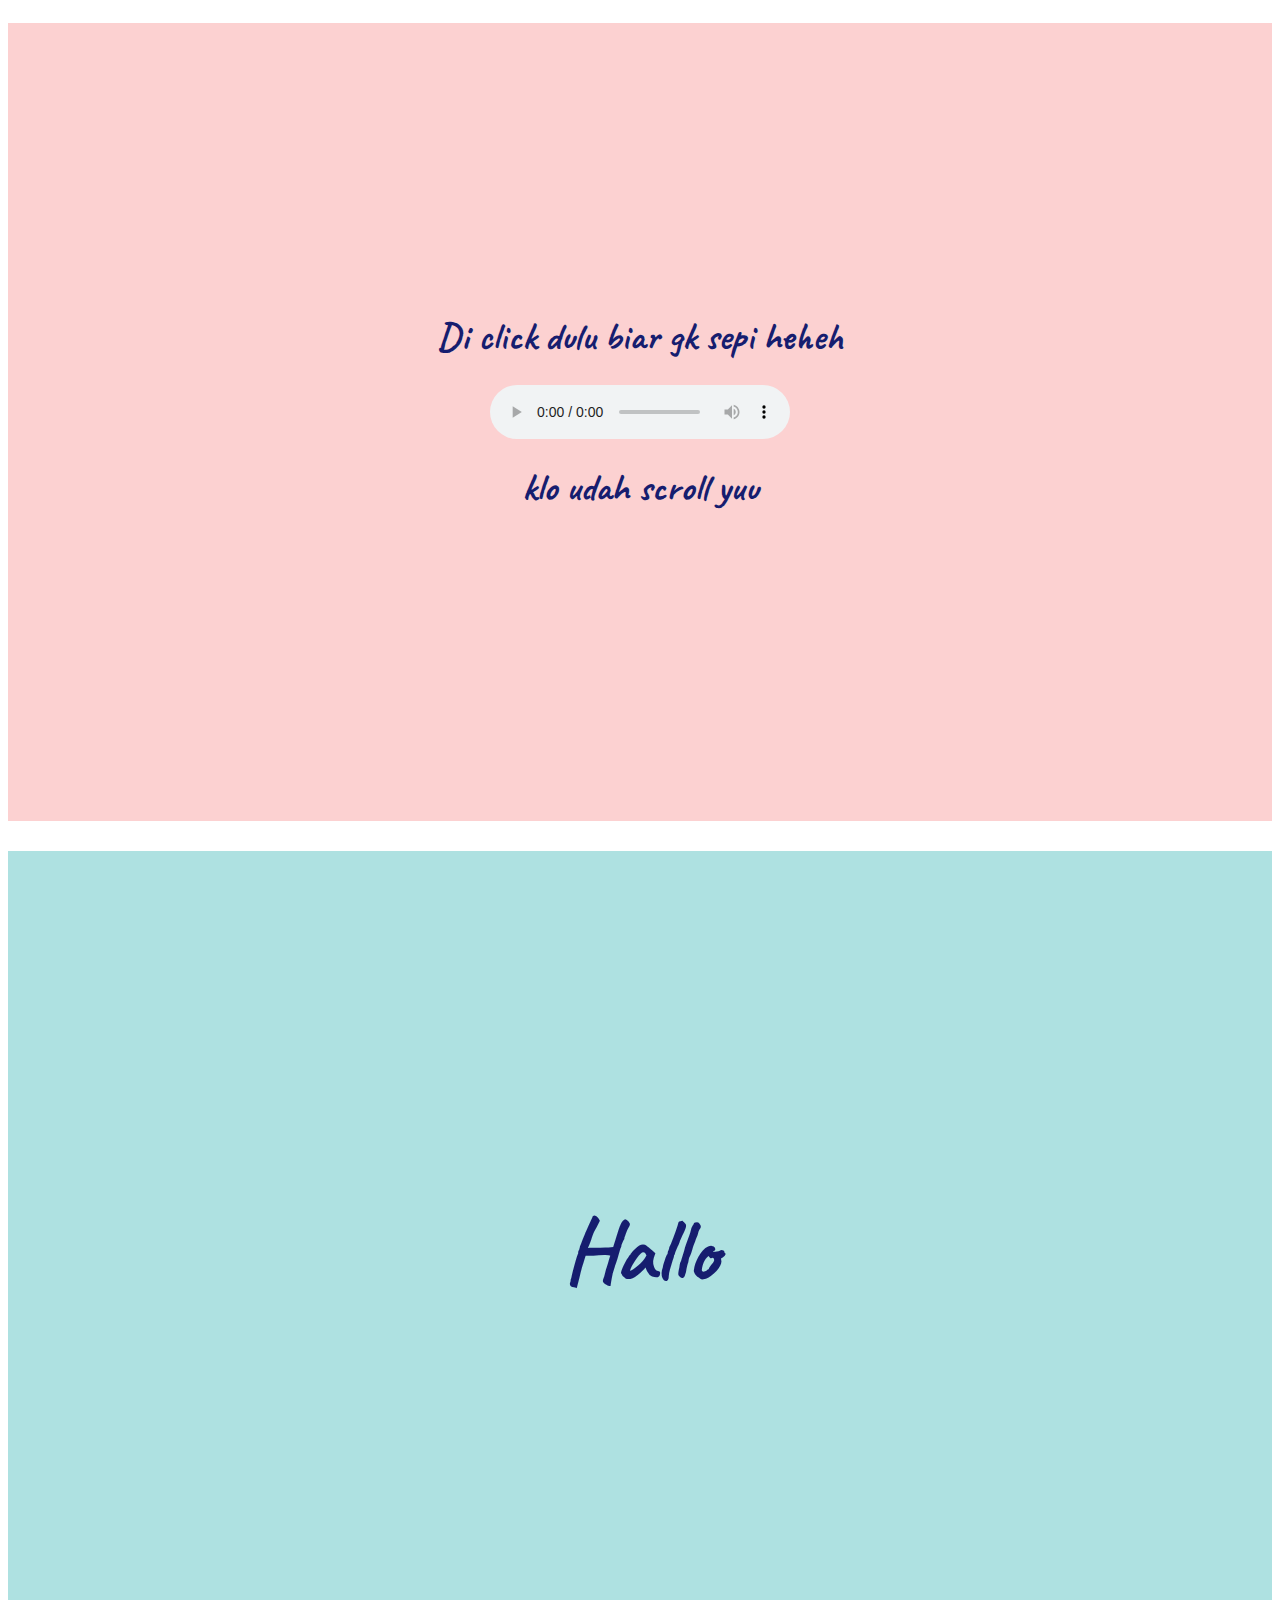
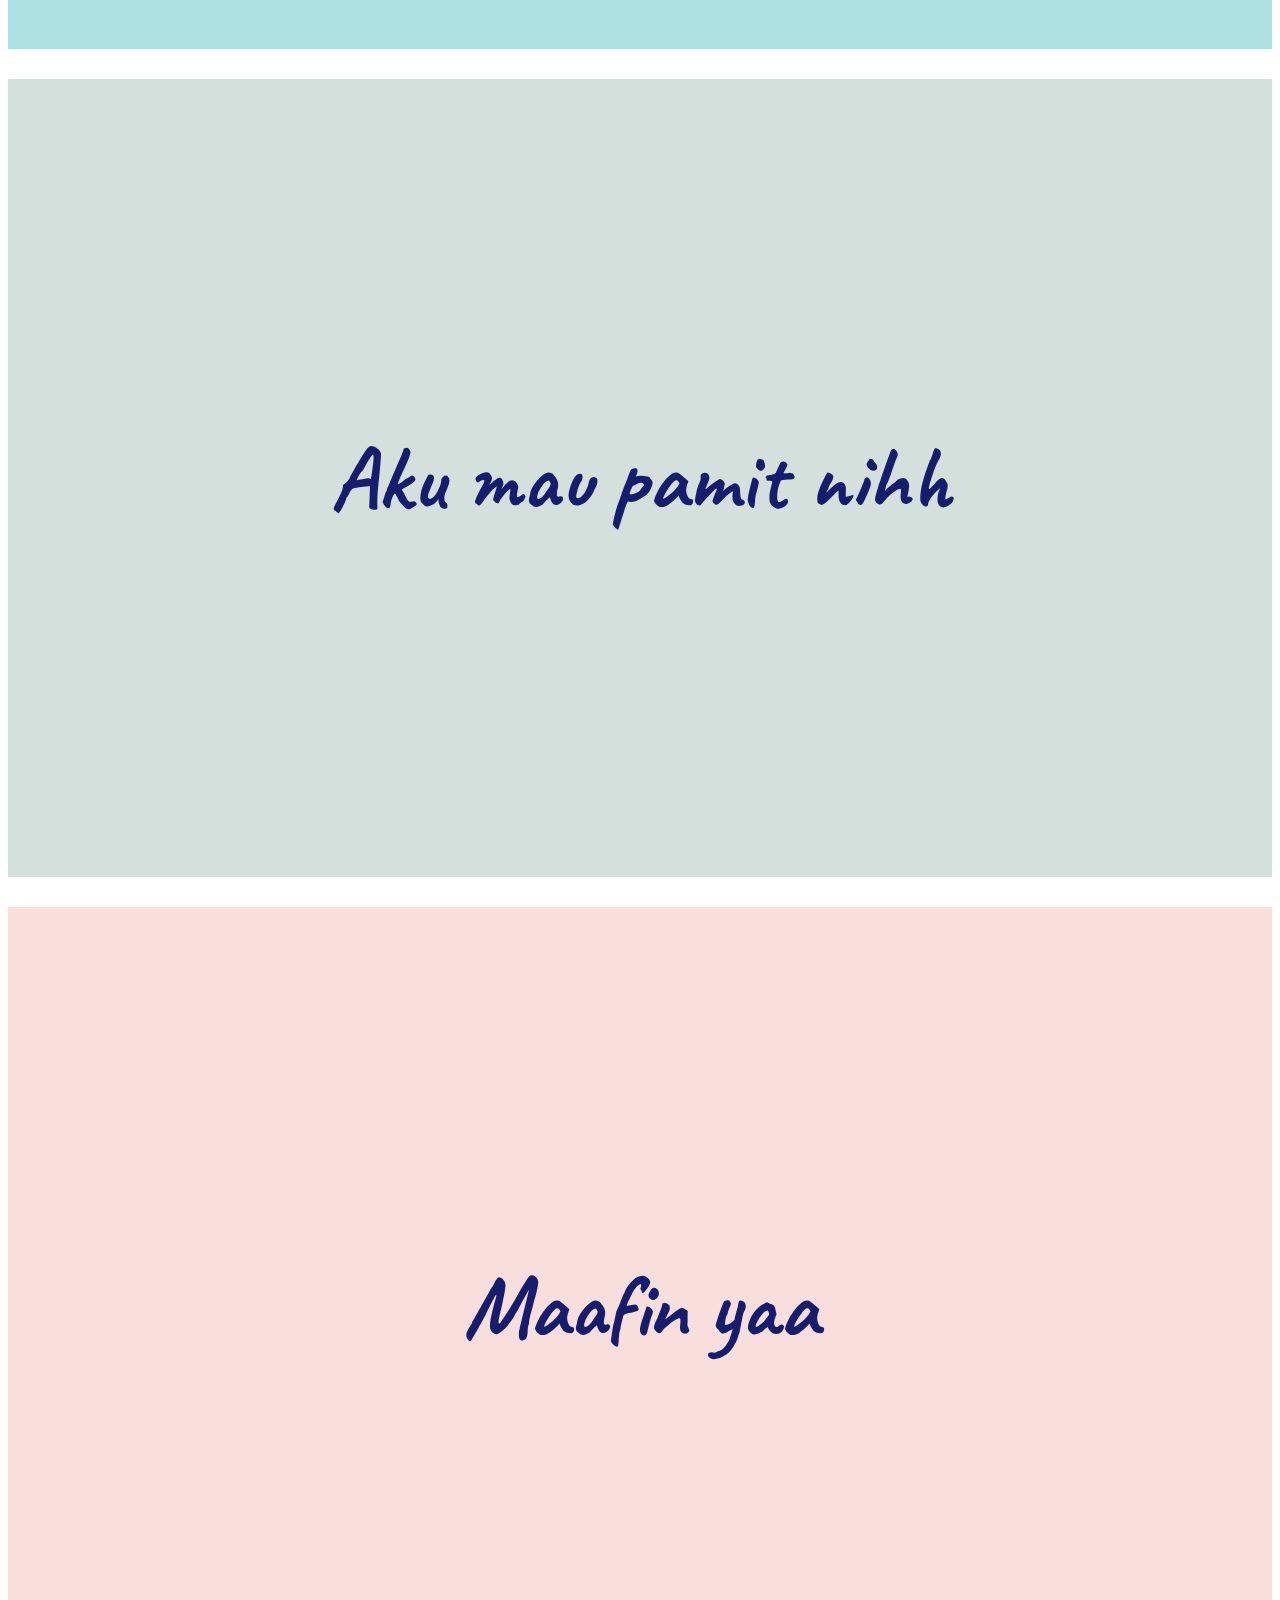
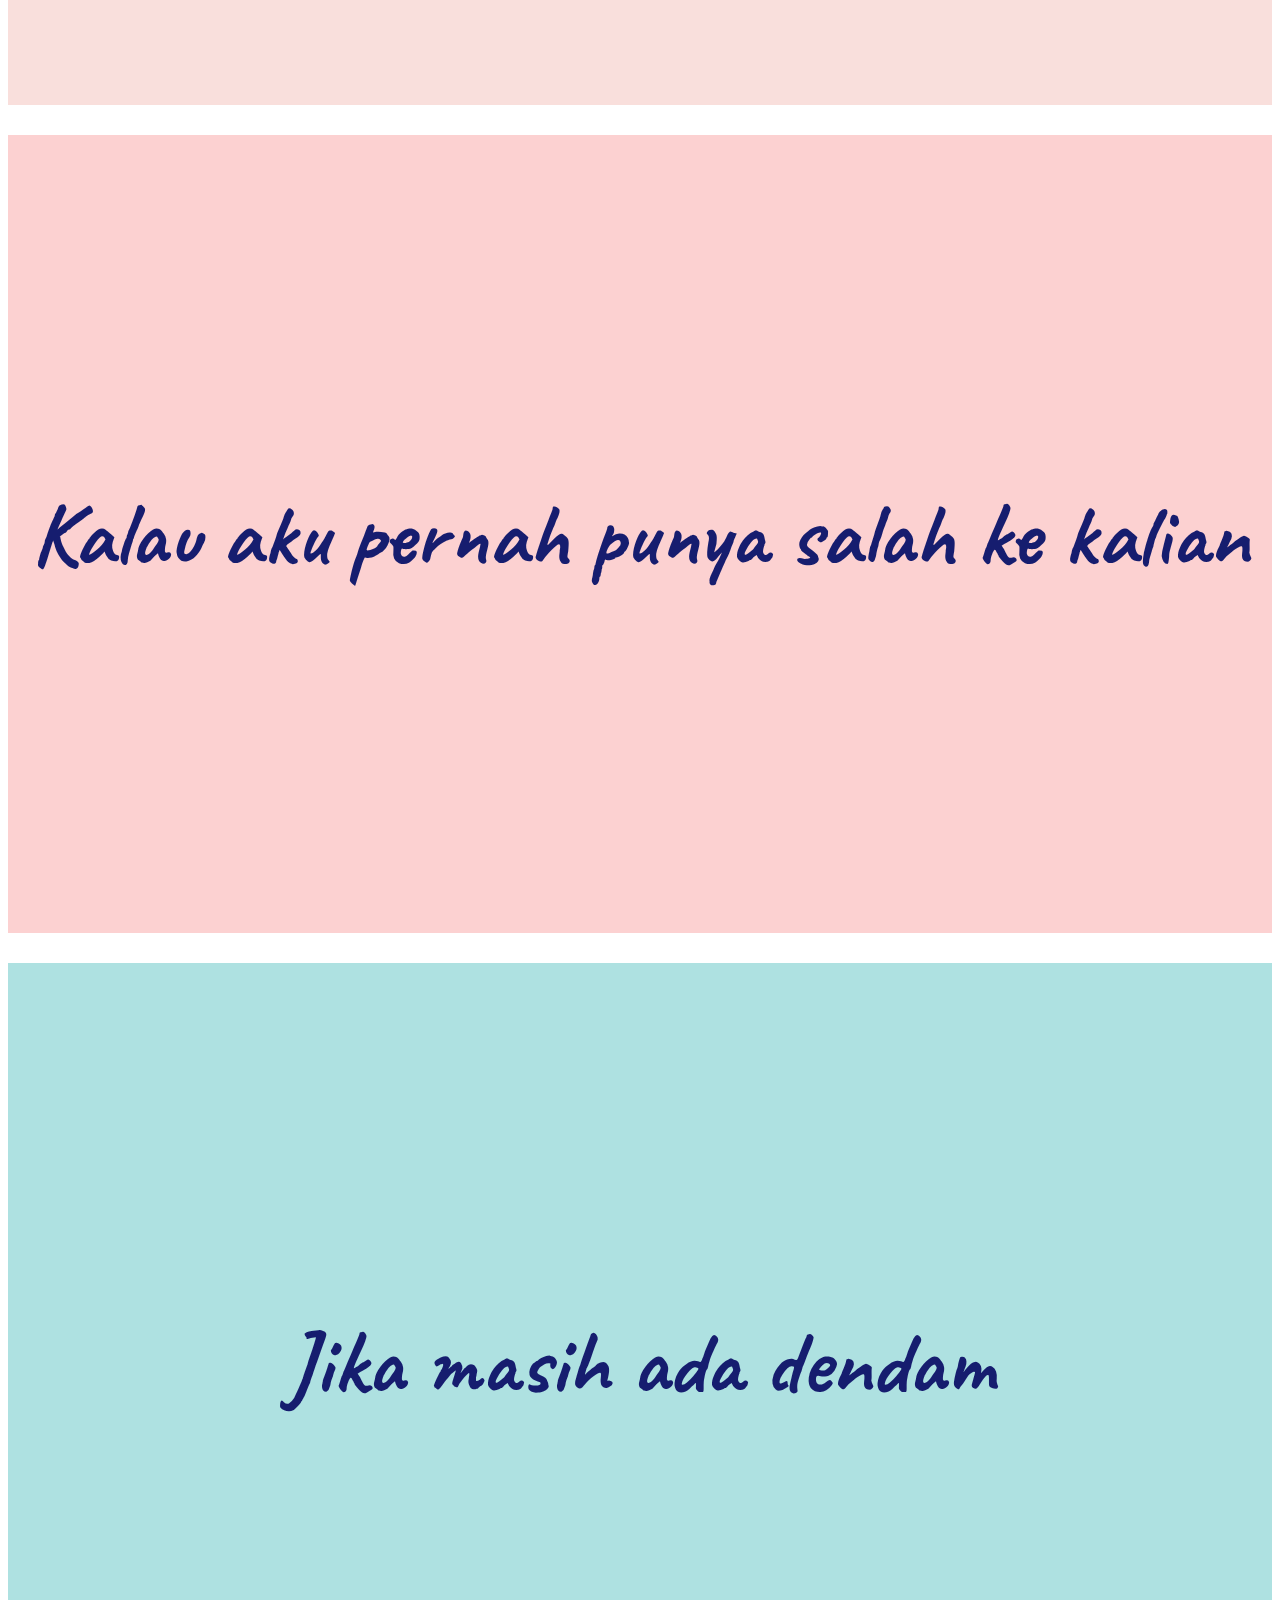
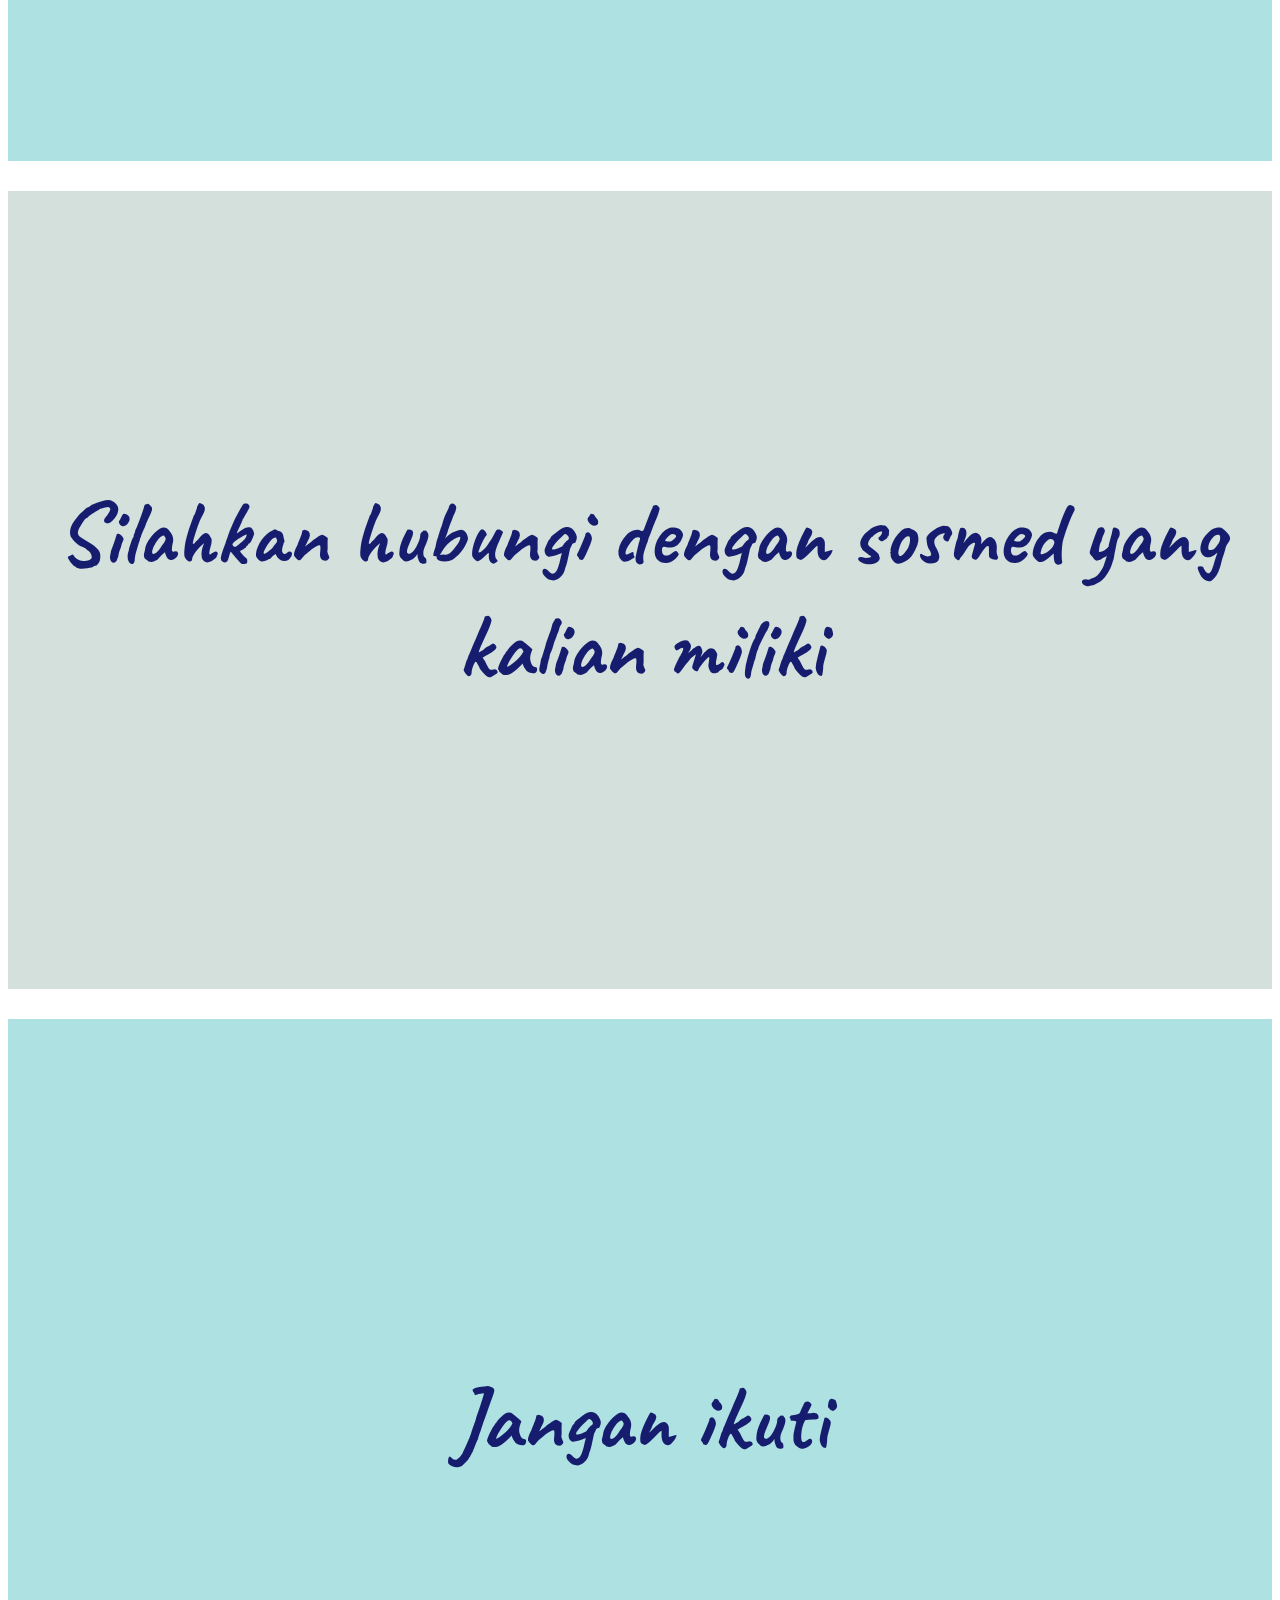
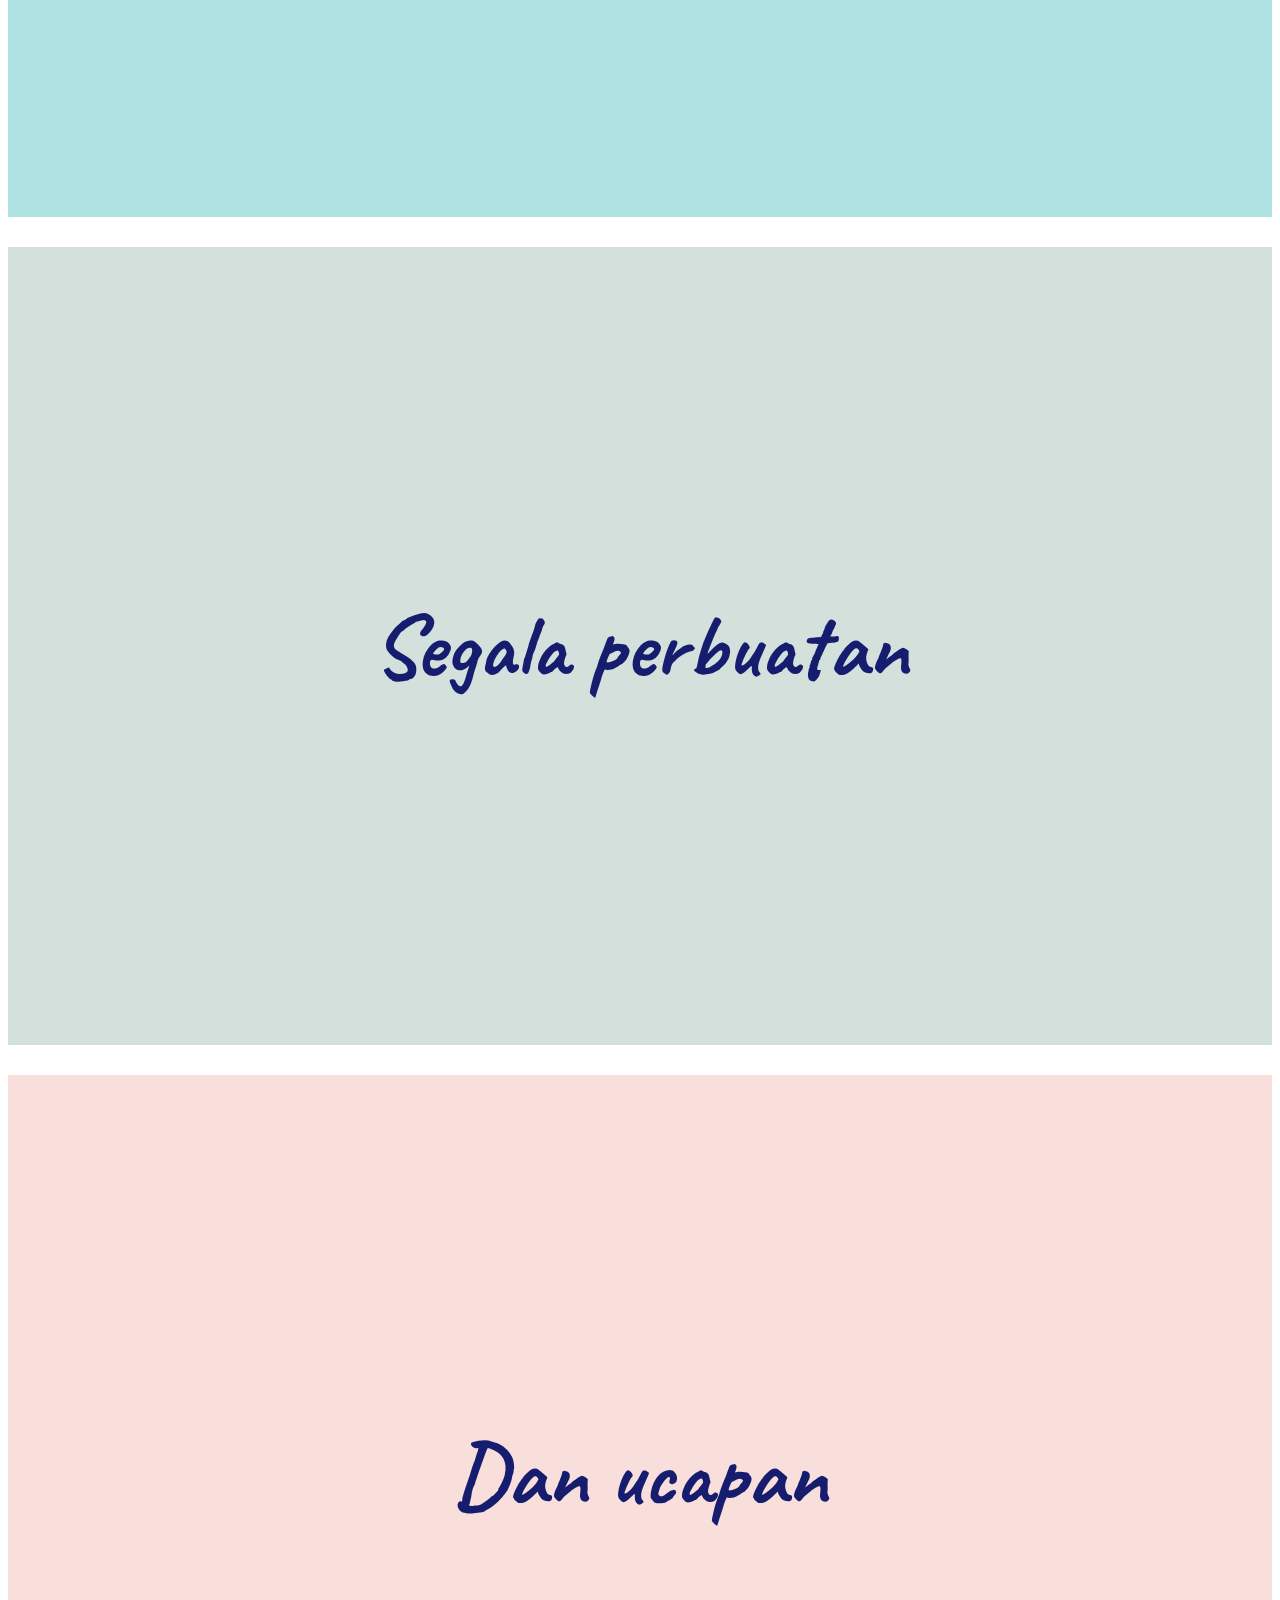
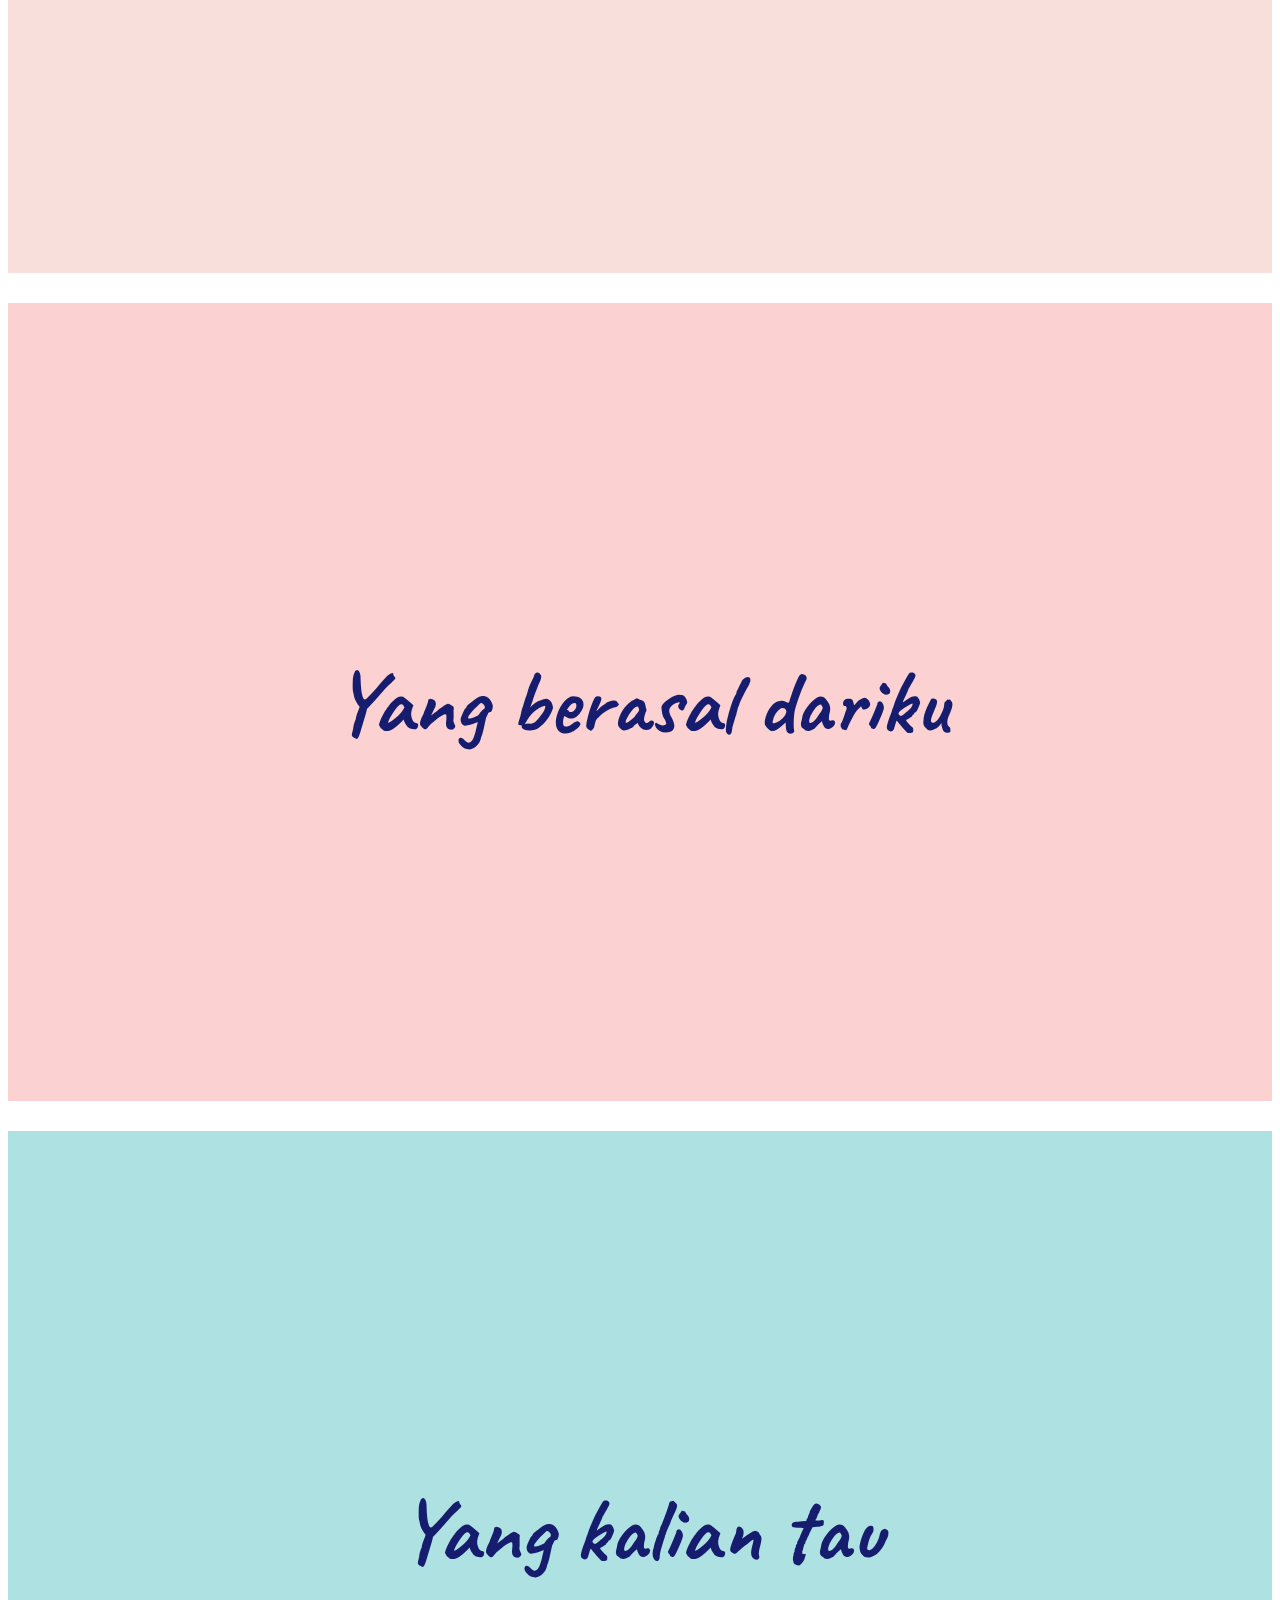
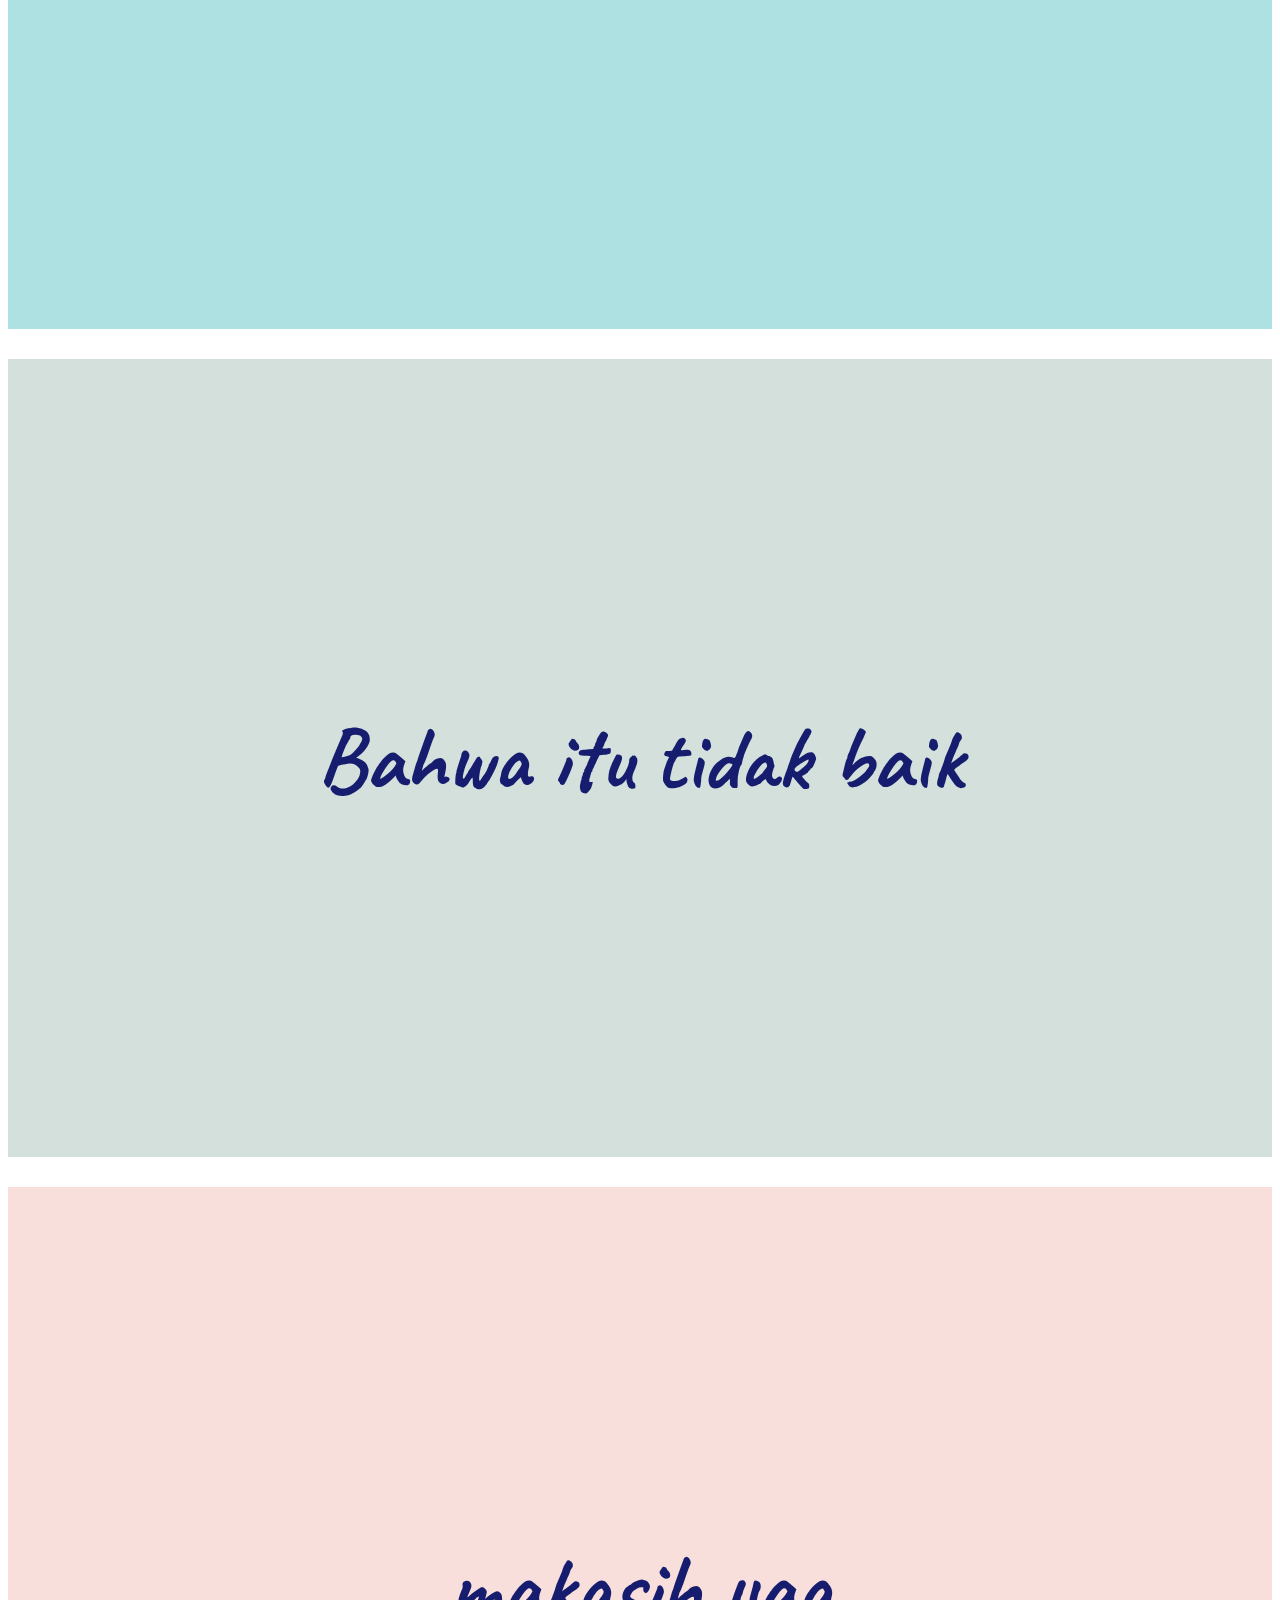
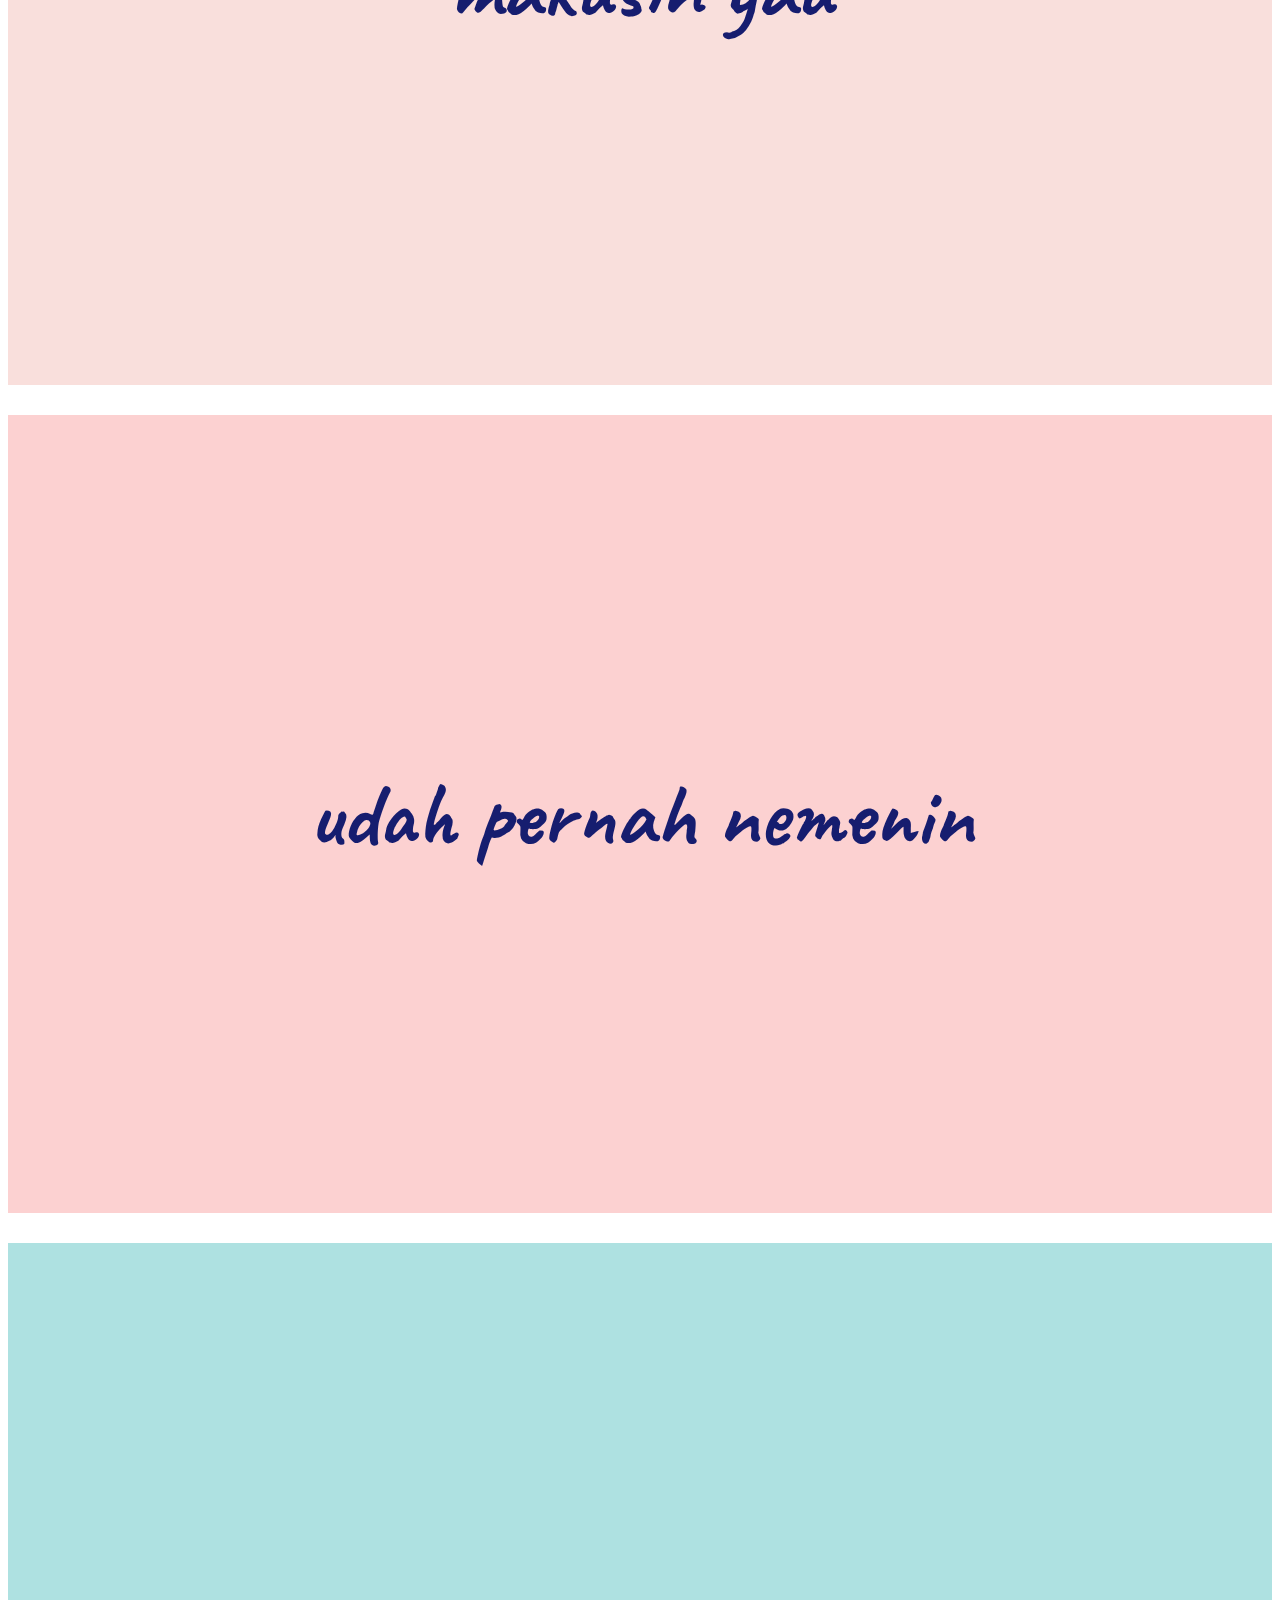
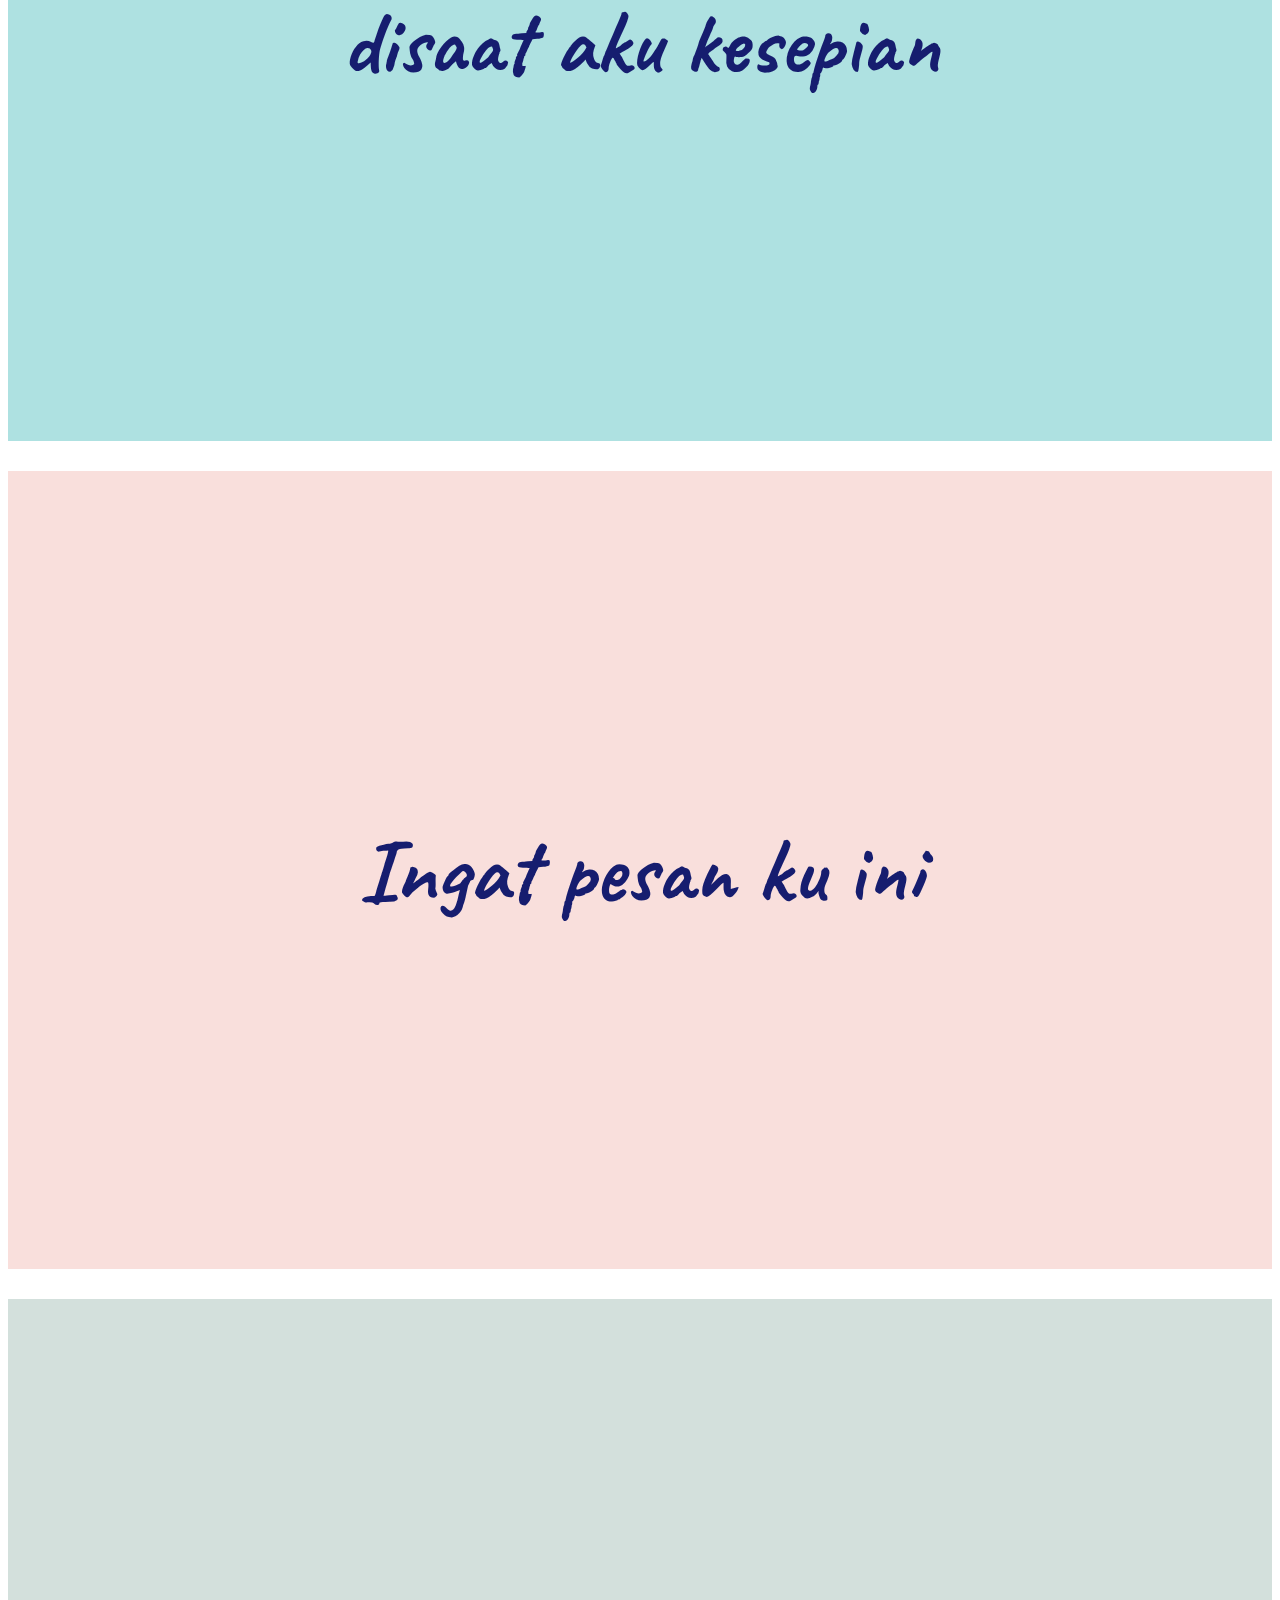
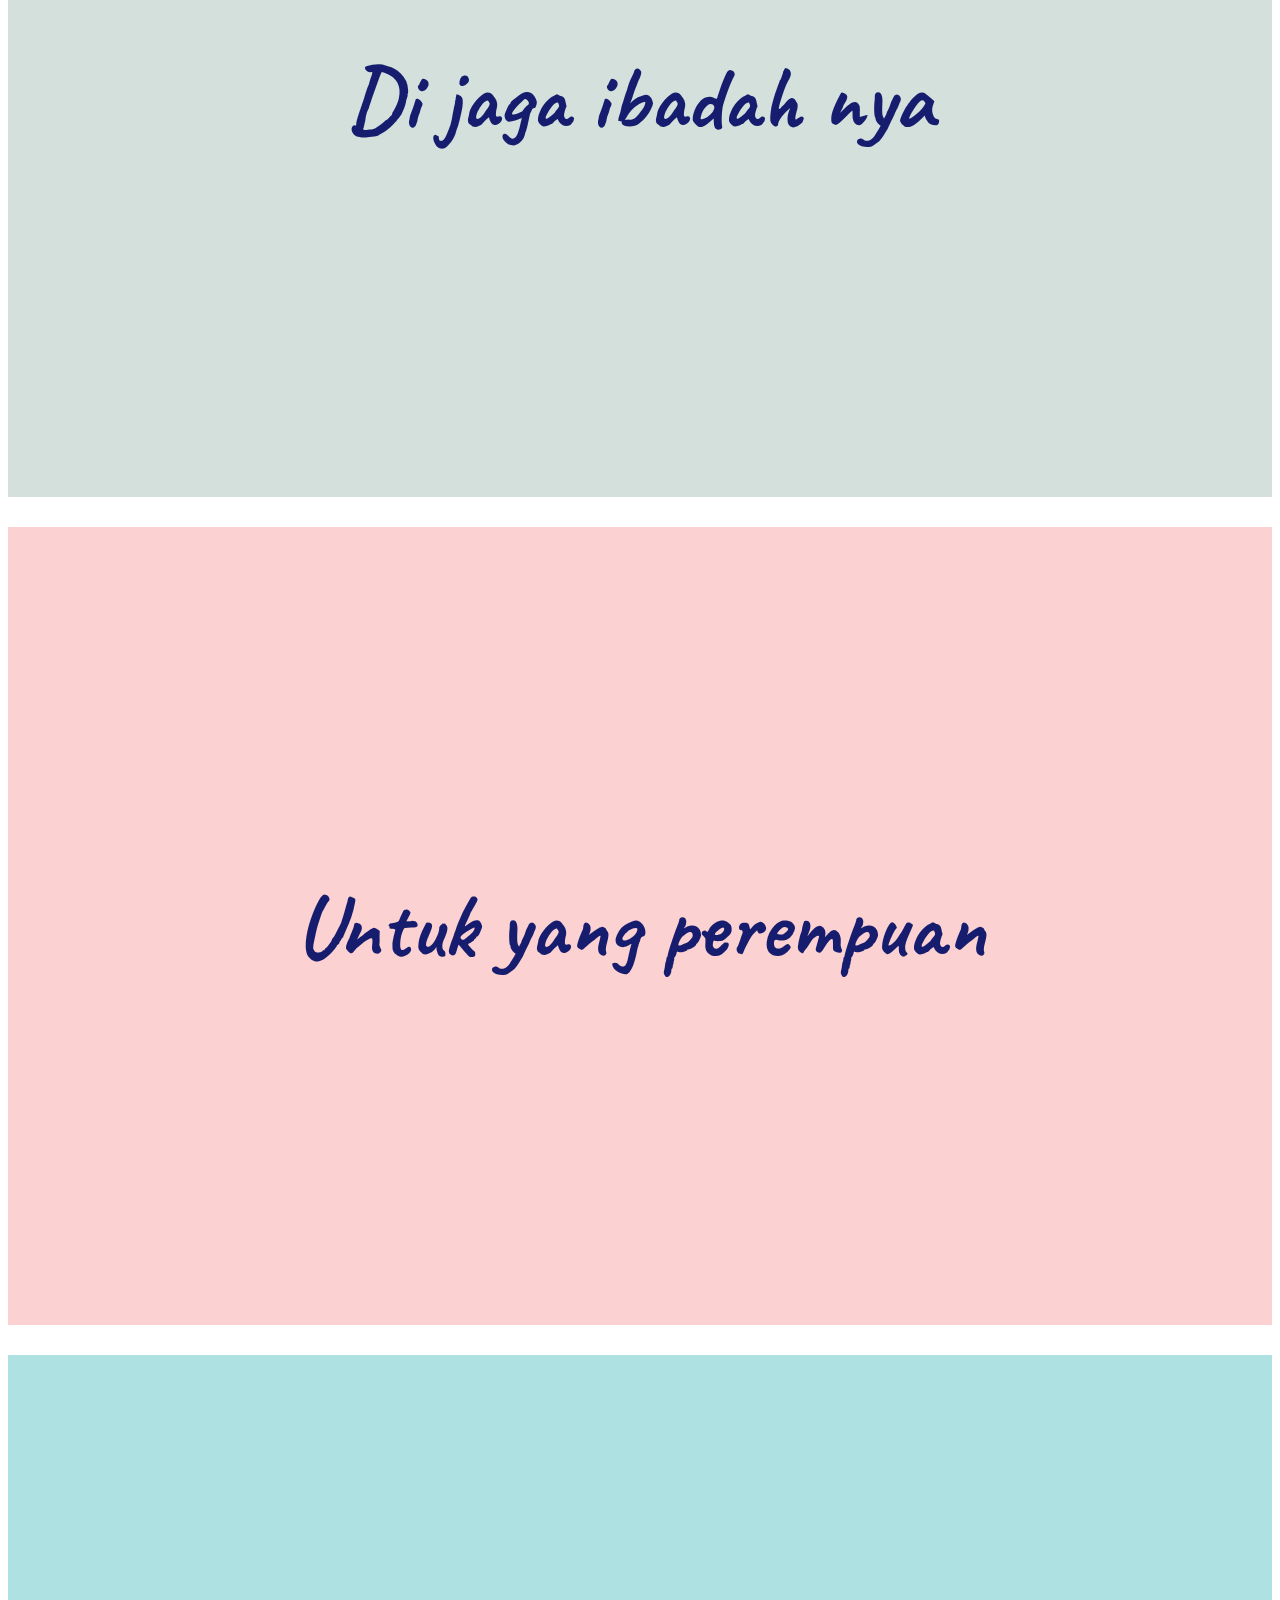
==== index.html @ 9d4290f4 "first commit" ====
<html>
  <head>
<link rel="preconnect" href="https://fonts.gstatic.com">
<link href="https://fonts.googleapis.com/css2?family=Caveat:wght@500&display=swap" rel="stylesheet">
	<title></title>
	<style>
		body .content{
			margin: 0;
			padding:0;}
			body {
				background-color: white;
			font-family: 'Caveat', cursive;
            }

.content{
	display: flex;
	width: 100%;
	height: 30vw;
    color: #fff;
    flex-direction: column;

}
 .row{
	padding: 30vw 0; 
	width: 100%;
	height: 30px;
	display: flex;
	justify-content: center;
	align-items: center;
	margin : 10px 0;
	border-top: 5px solid white;
	border-bottom: 5px solid white;
	flex-direction: column;
}
.video{
	padding: 30vw 0; 
	width: 100%;
	height: 20px;
	display: flex;
	justify-content: center;
	align-items: center;
	margin : 10px 0;
	border-top: 5px solid white;
	border-bottom: 5px solid white;
}
.row img {
	width: 50%;
}
h4{
	font-size: 7vw;
	margin: 4px auto;
	text-align: center;
	color: #161D6F;

}
h2{
font-size: 3vw;
	margin: 4px auto;
	text-align: center;
	color: #161D6F;
}
.audio{
	display: block;
}

#k1{
	background-color: #FCD1D1;
}
#k2{
	background-color: #AEE1E1
}
#k3{
	background-color: #D3E0DC;
}
#k4{
	background-color: #F9DFDC;
}



iframe{
	width: 560px;
	height:315px;
	padding: 20px;
	border :3px solid black;
}
body footer{
    font-family: -apple-system, BlinkMacSystemFont, 'Segoe UI', Roboto, Oxygen, Ubuntu, Cantarell, 'Open Sans', 'Helvetica Neue', sans-serif;
    background-color: #D3E0DC; margin: 0;
}
body footer p{
    color: black; text-align: center;
}
body footer p a{
    color: salmon;
    text-decoration: none;
}
    body footer p a:hover{
        text-decoration: underline;
        color: #AEE1E1;
    } 
</style>

    <script>
       alert('Assalamualaikum')
       let name = prompt('Isi dulu dong nama nya')
       alert(`Halo ${name}`)
       alert('Dibaca baik-baik yaa pesan nya')
    </script>
	
  </head>
  <body>


  <div class="content">
    <div class="row" id="k1">
    	<div>
		<h2>Di click dulu biar gk sepi heheh</h2> <br></div>
		<div>
    	
    <audio controls>
        <source src="Musik/Alaika Sholallah O Muhamm MAHER ZAIN - PEACE BE UPON YOU TIK TOK lyrics (mp3cut.net).mp3" type="audio/mpeg">
        Your browser does not support the audio element.
      </audio>
    	</div>
    	<div><br>
		<h2>klo udah scroll yuu</h2> <br></div>
	</div>
    <!-- minta maaf di awal belum -->
    <div class="row" id="k2">
	  <h4 >Hallo</h4>
	</div>
    <div class="row" id="k3">
	  <h4 > Aku mau pamit nihh </h4>
	</div>
    <div class="row" id="k4">
        <h4 > Maafin yaa </h4>
	</div>
    <div class="row" id="k1">
        <h4 > Kalau aku pernah punya salah ke kalian </h4>
	</div>
    <div class="row" id="k2">
        <h4 > Jika masih ada dendam </h4>
	</div>
    <div class="row" id="k3">
        <h4 > Silahkan hubungi dengan sosmed yang kalian miliki </h4>
	</div>
    <div class="row" id="k2">
      <h4 > Jangan ikuti </h4>
    </div>
    <div class="row" id="k3">
      <h4 > Segala perbuatan </h4>
    </div>
    <div class="row" id="k4">
      <h4 > Dan ucapan </h4>
    </div>
    <div class="row" id="k1">
      <h4 > Yang berasal dariku </h4>
    </div>
    <div class="row" id="k2">
      <h4 > Yang kalian tau </h4>
    </div>
    <div class="row" id="k3">
      <h4 > Bahwa itu tidak baik </h4>
    </div>
    <div class="row" id="k4">
	  <h4> makasih yaa </h4>
	</div>
	<div class="row" id="k1">
        <h4> udah pernah nemenin </h4>
	</div>
    <div class="row" id="k2">
        <h4> disaat aku kesepian </h4>
	</div>
    <div class="row" id="k4">
        <h4>Ingat pesan ku ini</h4>
    </div>
    <div class="row" id="k3">
	  <h4> Di jaga ibadah nya </h4>
	</div>
    <div class="row" id="k1">
        <h4>Untuk yang perempuan</h4>
    </div>
    <div class="row" id="k2">
        <h4>pake hijab nya</h4>
    </div>
    <div class="row" id="k3">
        <h4>setiap ketemu yang bukan mahromnya</h4>
    </div>
    <div class="row" id="k1">
        <h4>bukankah lebih baik panas di dunia?</h4>
    </div>
    <div class="row" id="k4">
        <h4>Daripada merasakan panas di NERAKA</h4>
    </div>
    <div class="row" id="k2">
        <h4> dan yang laki-laki </h4>
    </div>
    <div class="row" id="k3">
        <h4> Jaga mata nya </h4>
    </div>
    <div class="row" id="k4">
        <h4>Kalau bisa shalat di masjid</h4>
    </div>
    <div class="row" id="k1">
        <h4>Shalat lah di masjid</h4>
    </div>
    <div class="row" id="k2">
        <h4>Akan tetapi jikalau di rasa tidak aman</h4>
    </div>
    <div class="row" id="k3">
        <h4>Maka shalat lah tepat waktu</h4>
    </div>
    <div class="row" id="k3">
        <h4>Di rumah</h4>
    </div>
    <div class="row" id="k4">
	  <h4> Maut gak suka nunggu </h4>
	</div>
	<div class="row" id="k1">
	  <h4> Jadi kalau udah giliran mu untuk di jemput </h4>
	</div>
    <div class="row" id="k2">
	  <h4> Ia tidak akan menunggu </h4>
	</div>
    <div class="row" id="k3">
        <h4>Tinggalah penyesalan mu</h4>
    </div>
    <div class="row" id="k4">
        <h4>yang akan mengahantui mu di liang lahat</h4>
    </div>
    <div class="row" id="k1">
        <h4>Dan untuk kalian semua</h4>
    </div>
    <div class="row" id="k2">
        <h4>Jangan pacaran yaa</h4>
    </div>
    <div class="row" id="k4">
        <h4>Kan kalian tau itu mendekati Zina</h4>
    </div>
    <div class="row" id="k2">
        <h4>Sama Aja</h4>
    </div>
    <div class="row" id="k2">
        <h4>Mau virtual</h4>
    </div>
    <div class="row" id="k2">
        <h4>Atau di dunia nyata</h4>
    </div>
    <div class="row" id="k3">
	  <h4> Satu lagi  </h4>
	</div>
    <div class="row" id="k4">
	  <h4> ... </h4>
	</div>
	<div class="row" id="k1">
	  <h4> Kalau nanti kamu tidak menemukan ku di surga </h4>
	</div>
    <div class="row" id="k2">
	  <h4> Carilah Aku... </h4>
	</div>
    <div class="row" id="k4">
	  <h4> Muhammad Fathul Falah </h4>
	</div>
    <div class="row" id="k3">
        <h4>Di neraka</h4>
    </div>
    <div class="row" id="k1">
       <h4> yaudah </h4>
    </div>
    <div class="row" id="k2">
        <h4>Terima kasih telah membaca pesan ini</h4>
    </div>
    <div class="row" id="k3">
        <h4> Saya Muhammad Fathul Falah </h4>
    </div>
    <div class="row" id="k4">
        <h4>pamit undur diri </h4>
    </div>
        <div class="row" id="k1">
            <h4>sekali lagi jika aku memiliki kesalahan</h4>
        </div>
        <div class="row" id="k2">
            <h4>mohon di maaf kan</h4>
        </div>
        <div class="row" id="k3">
            <h4>maaf jika ada kesalahan kata</h4>
        </div>
        <div class="row" id="k4">
            <h4>jika ada kata-kata yang menyinggung</h4>
        </div>
        <div class="row" id="k1">
            <h4>silahkan hubungi saya, lewat sosial media yang kalian miliki</h4>
        </div>
        <div class="row" id="k2">
            <h4>akhir kata</h4>
        </div>
        <div class="row" id="k3" style="margin: 0;">
            <h4>Assalamualaikum</h4>
        </div>

        <div class="row" id="k2">
            <h4>Ingin lihat karya ku yang lain <a href="Bootstrap/index.html" target="_blank">click disini</a></h4>
        </div>
        <footer>
            <p>&copy;2021 <a href="https://www.instagram.com/anism.21/" target="_blank">Annisa Muthmainah</a></p>
         </footer>
    </div>
	<div>

</div>
</div>
  </body>
  
</html>
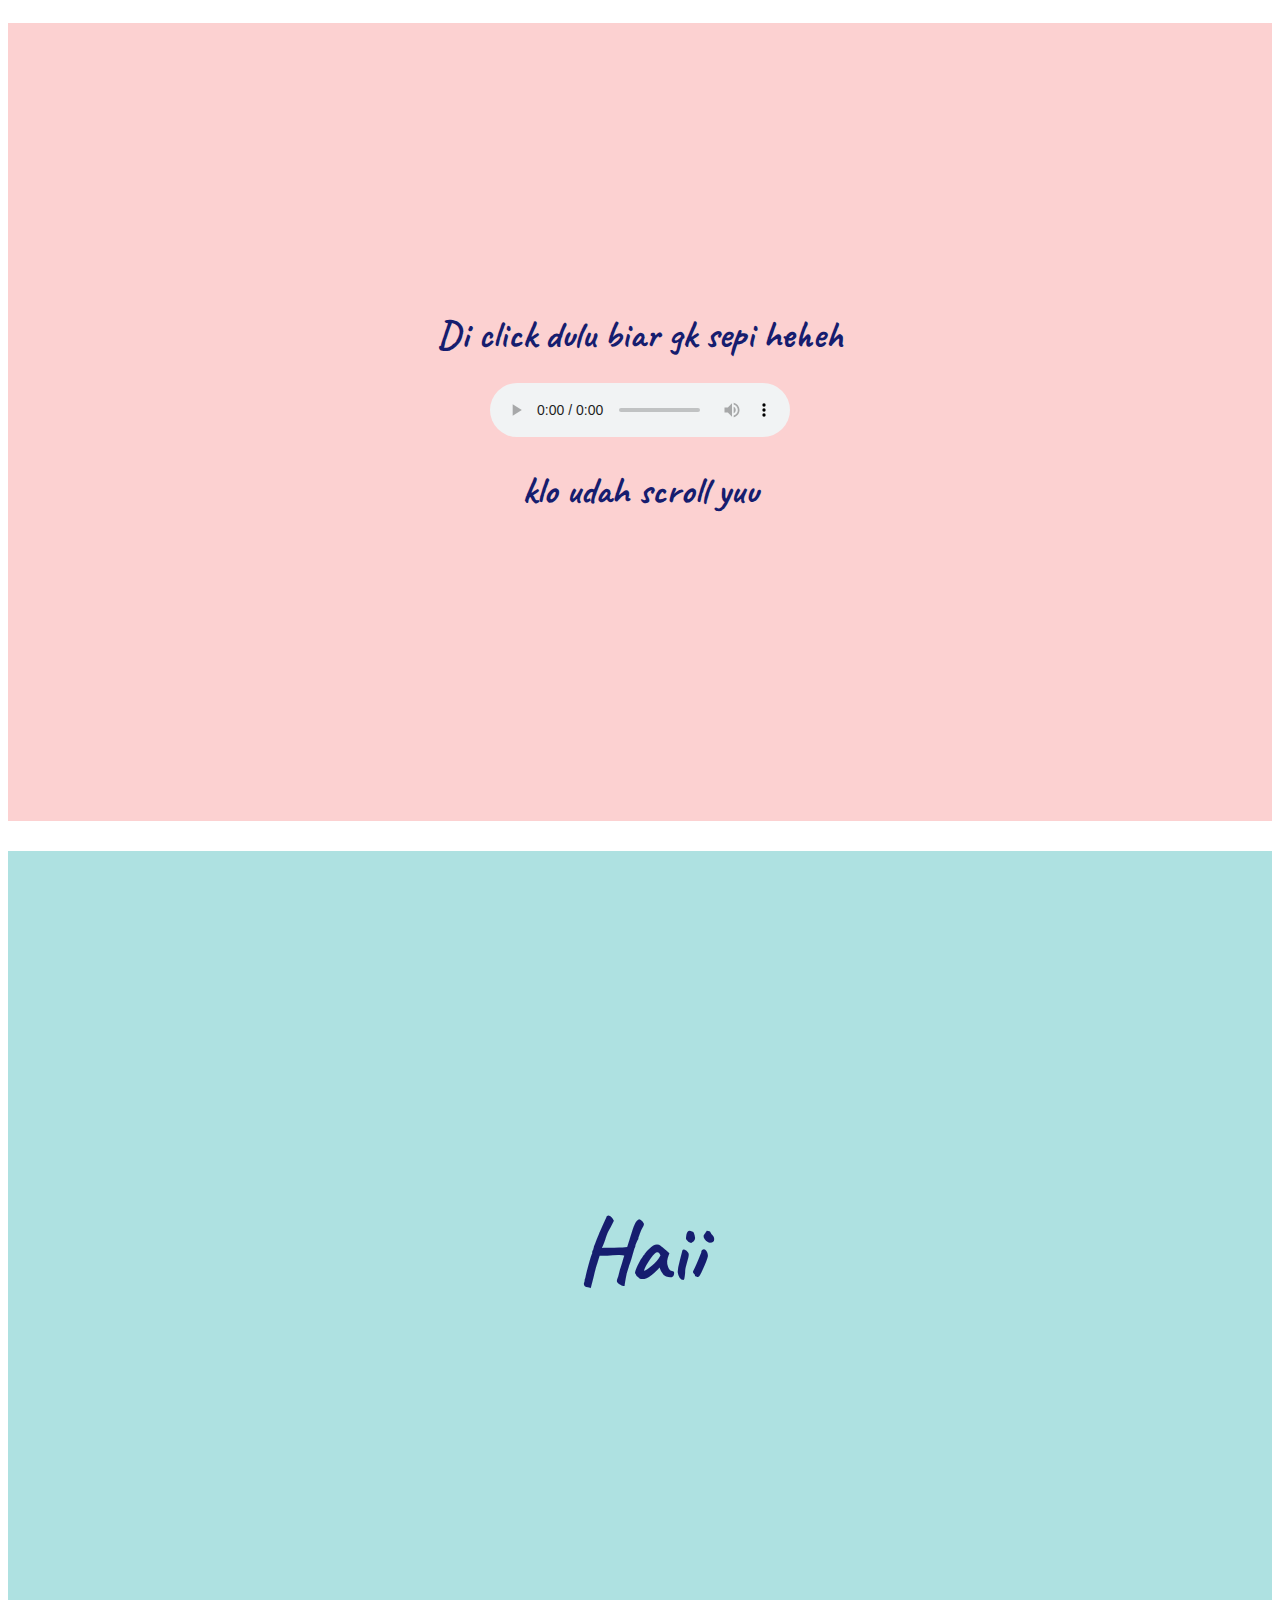
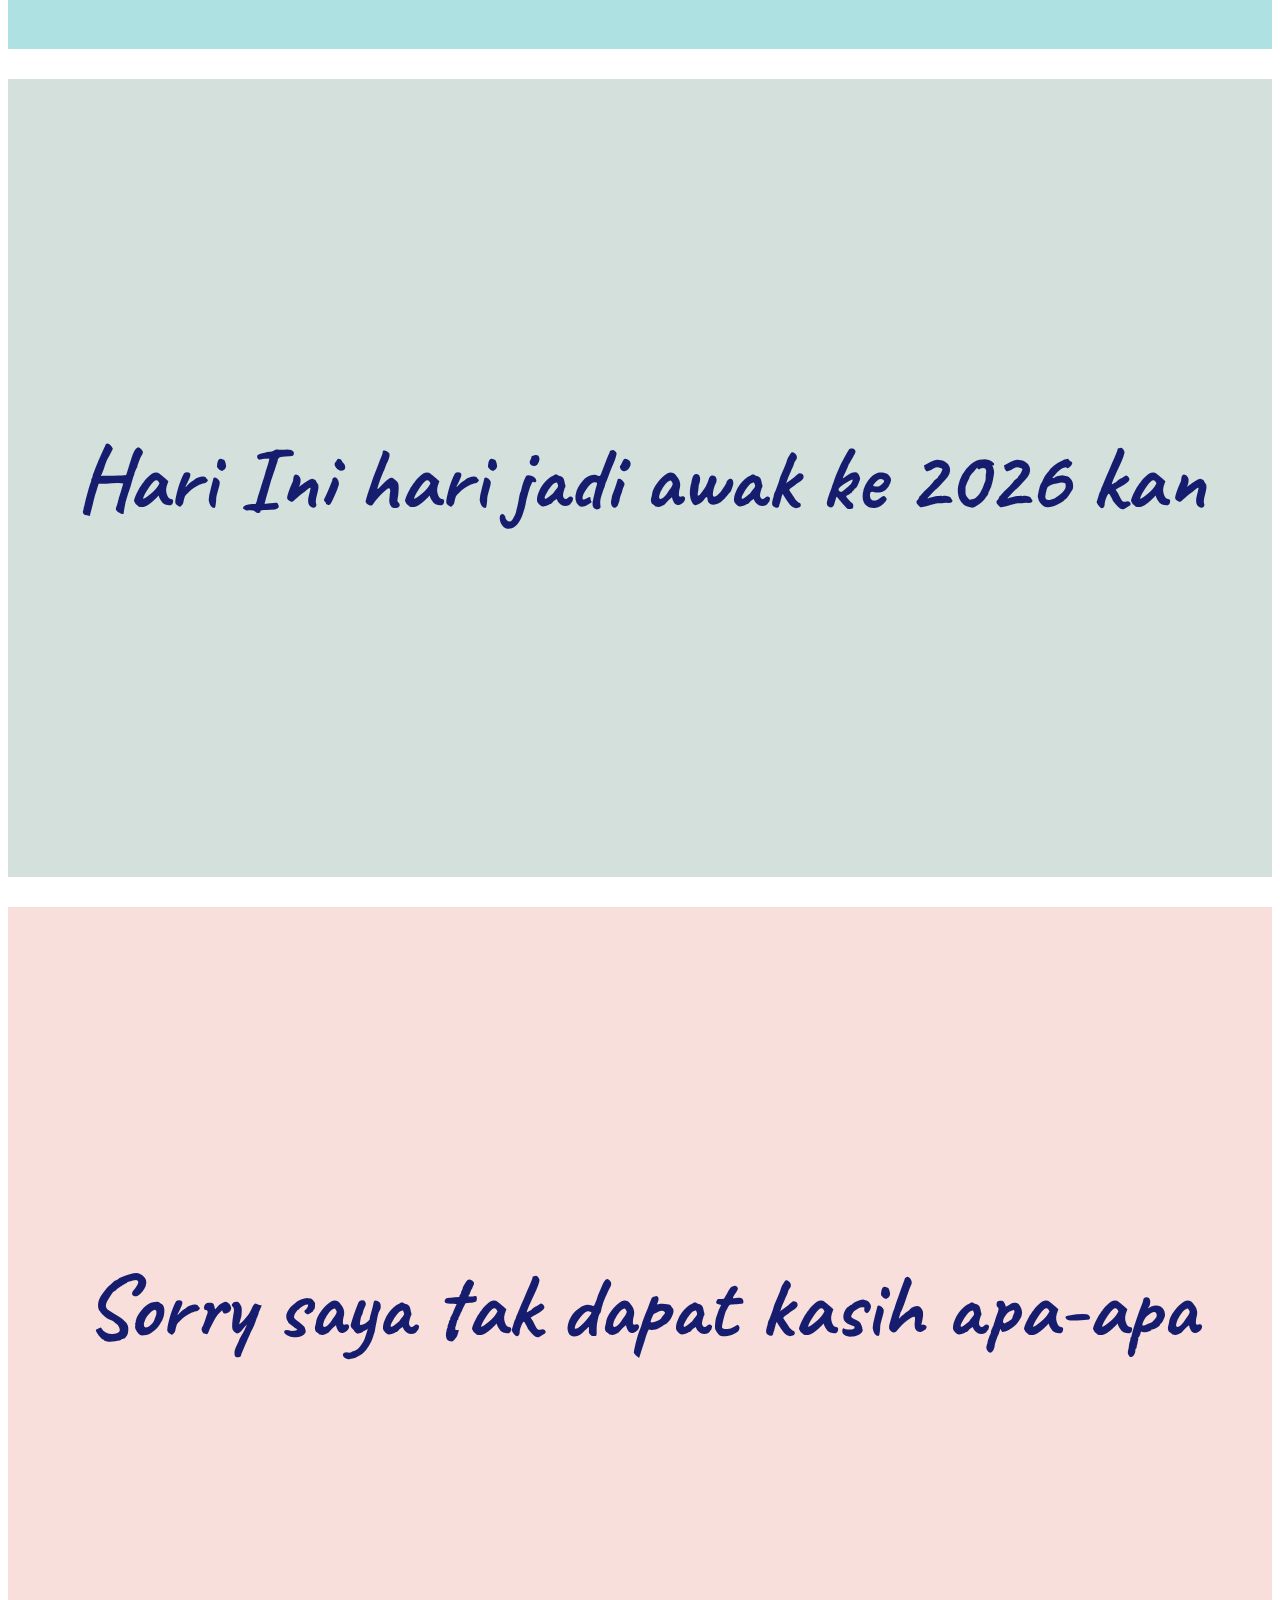
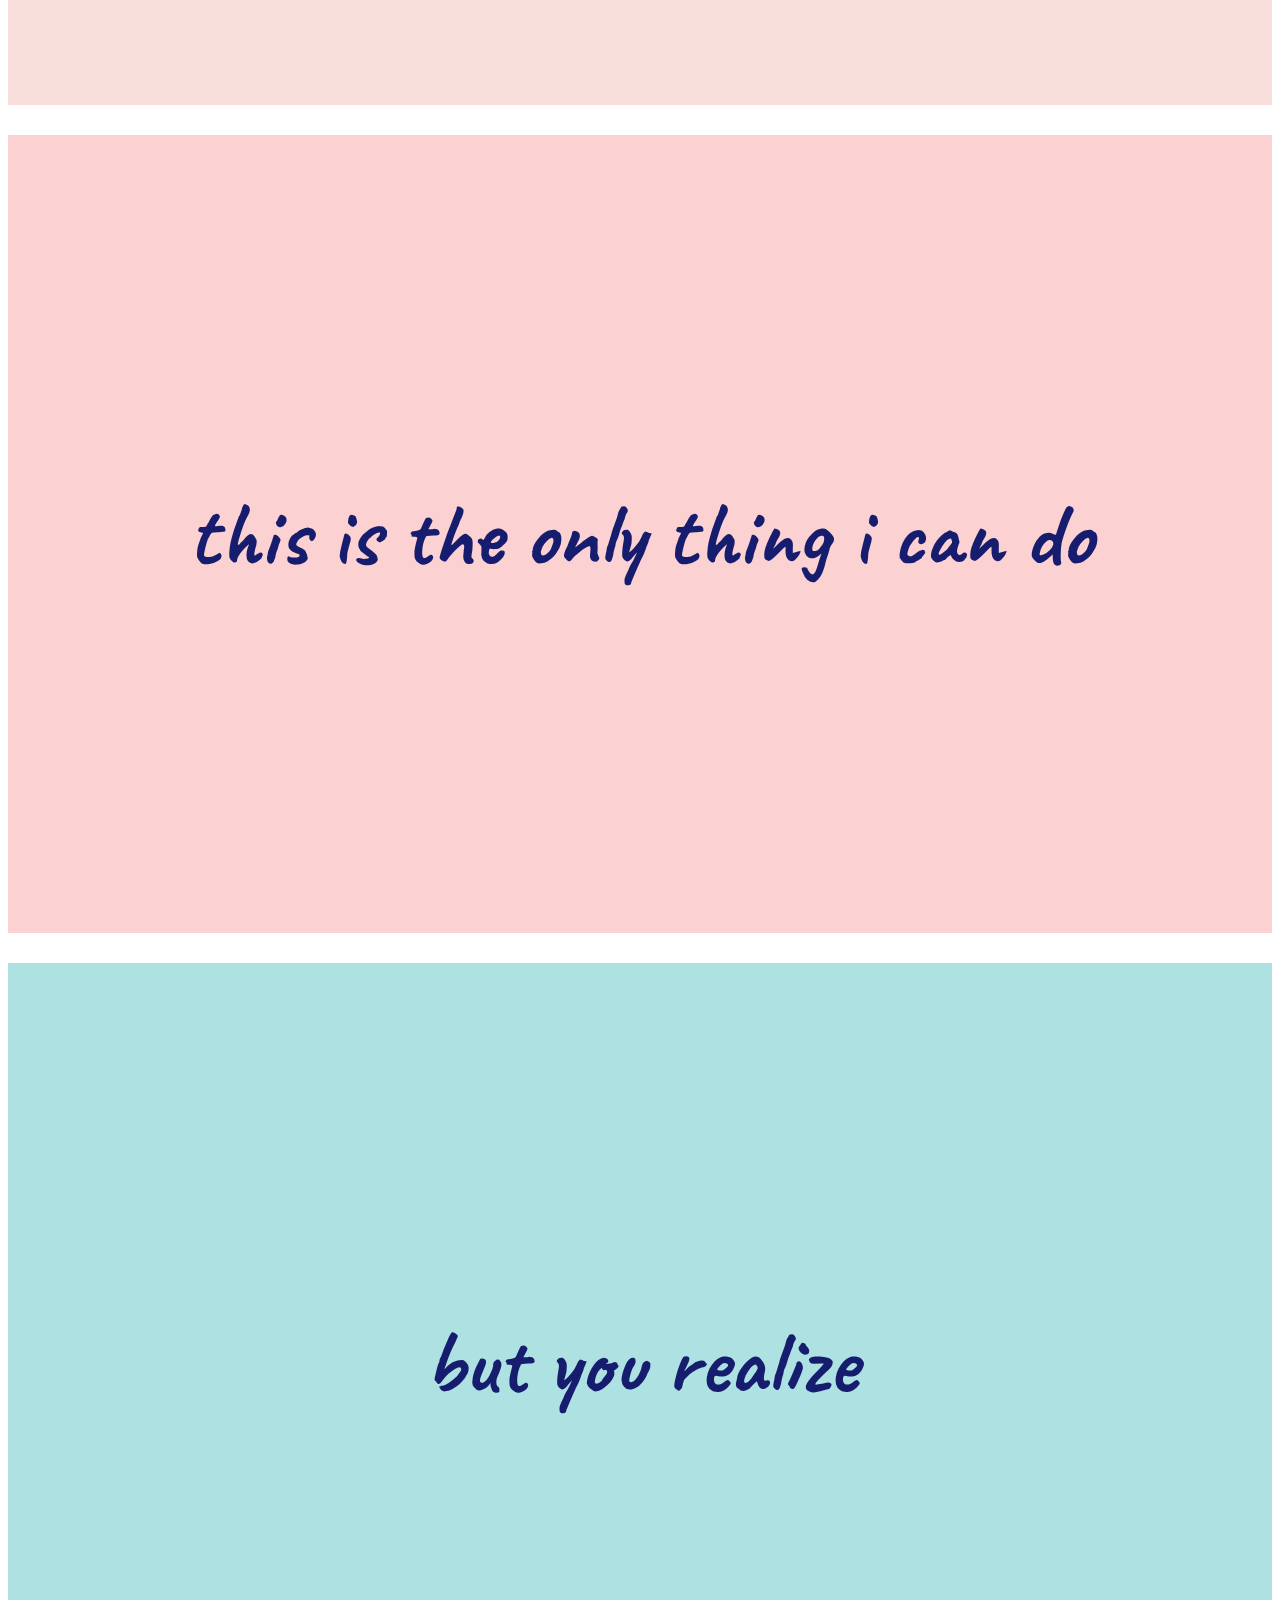
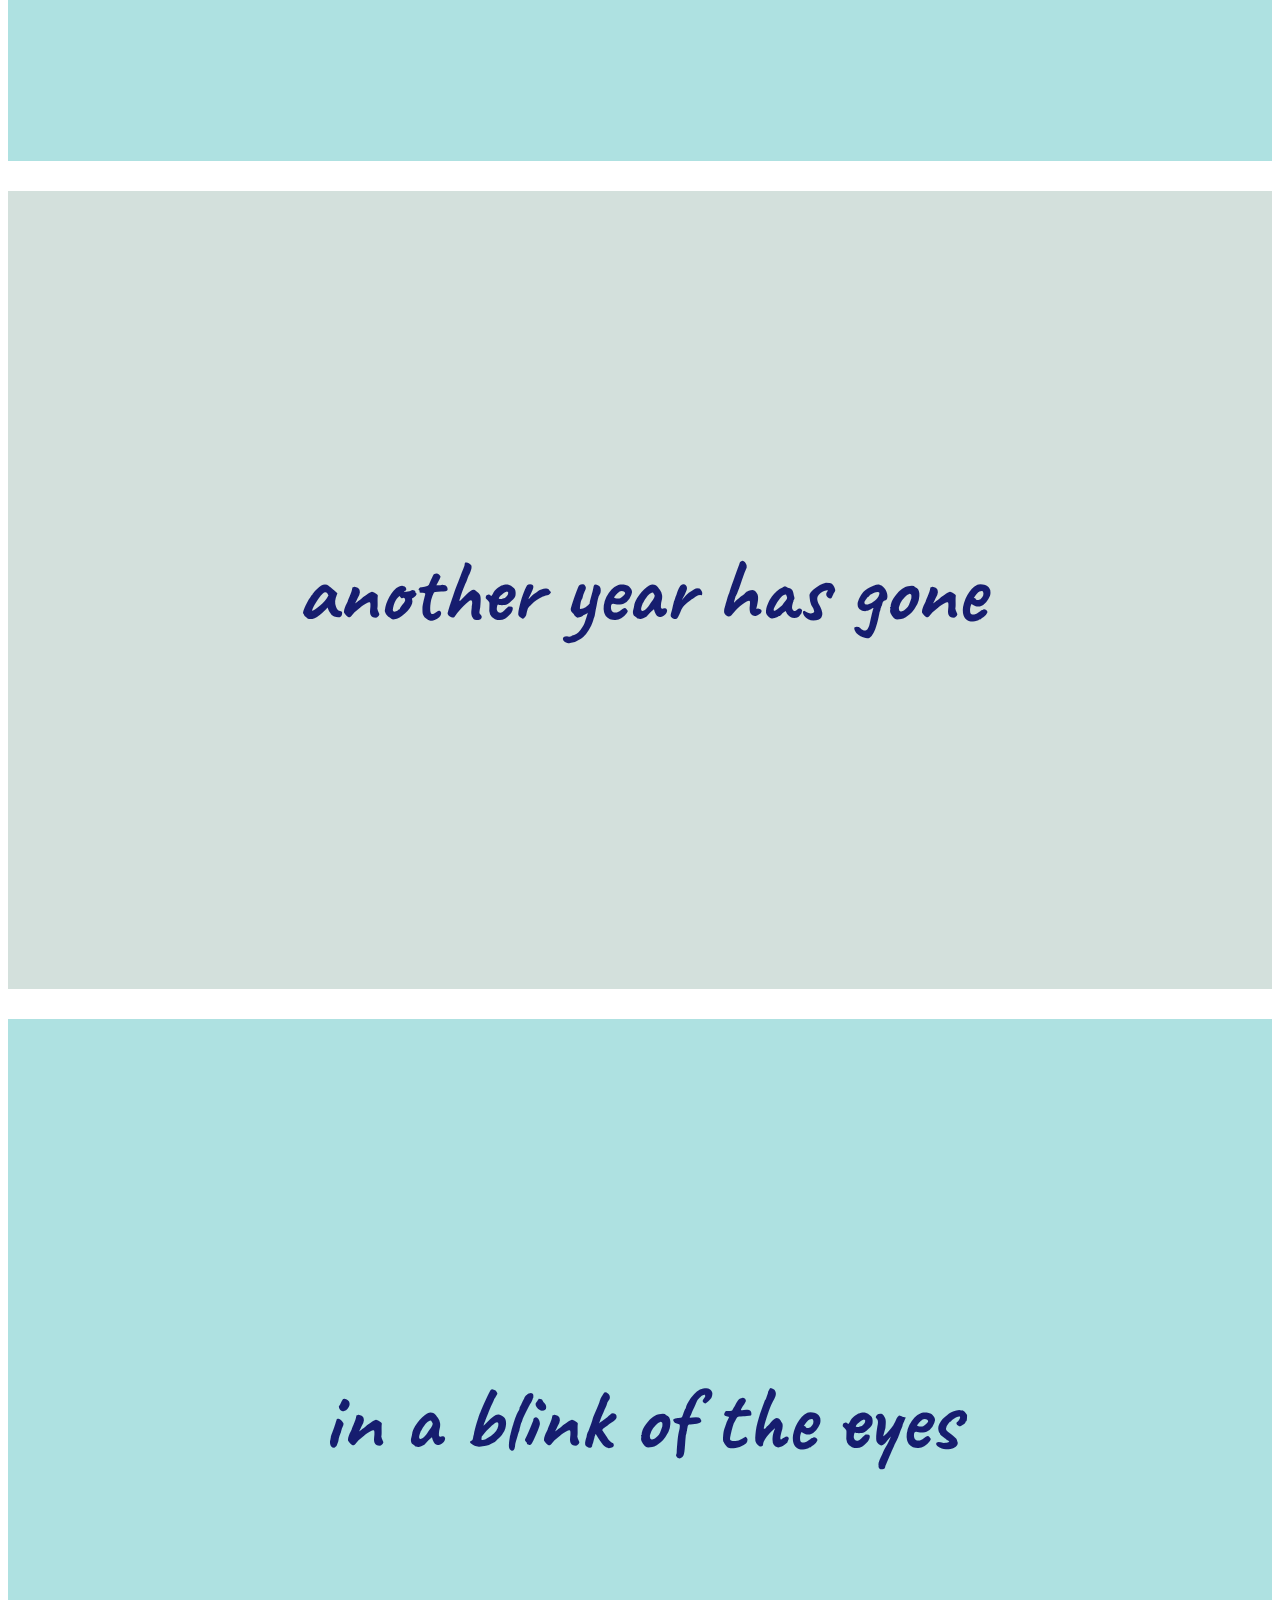
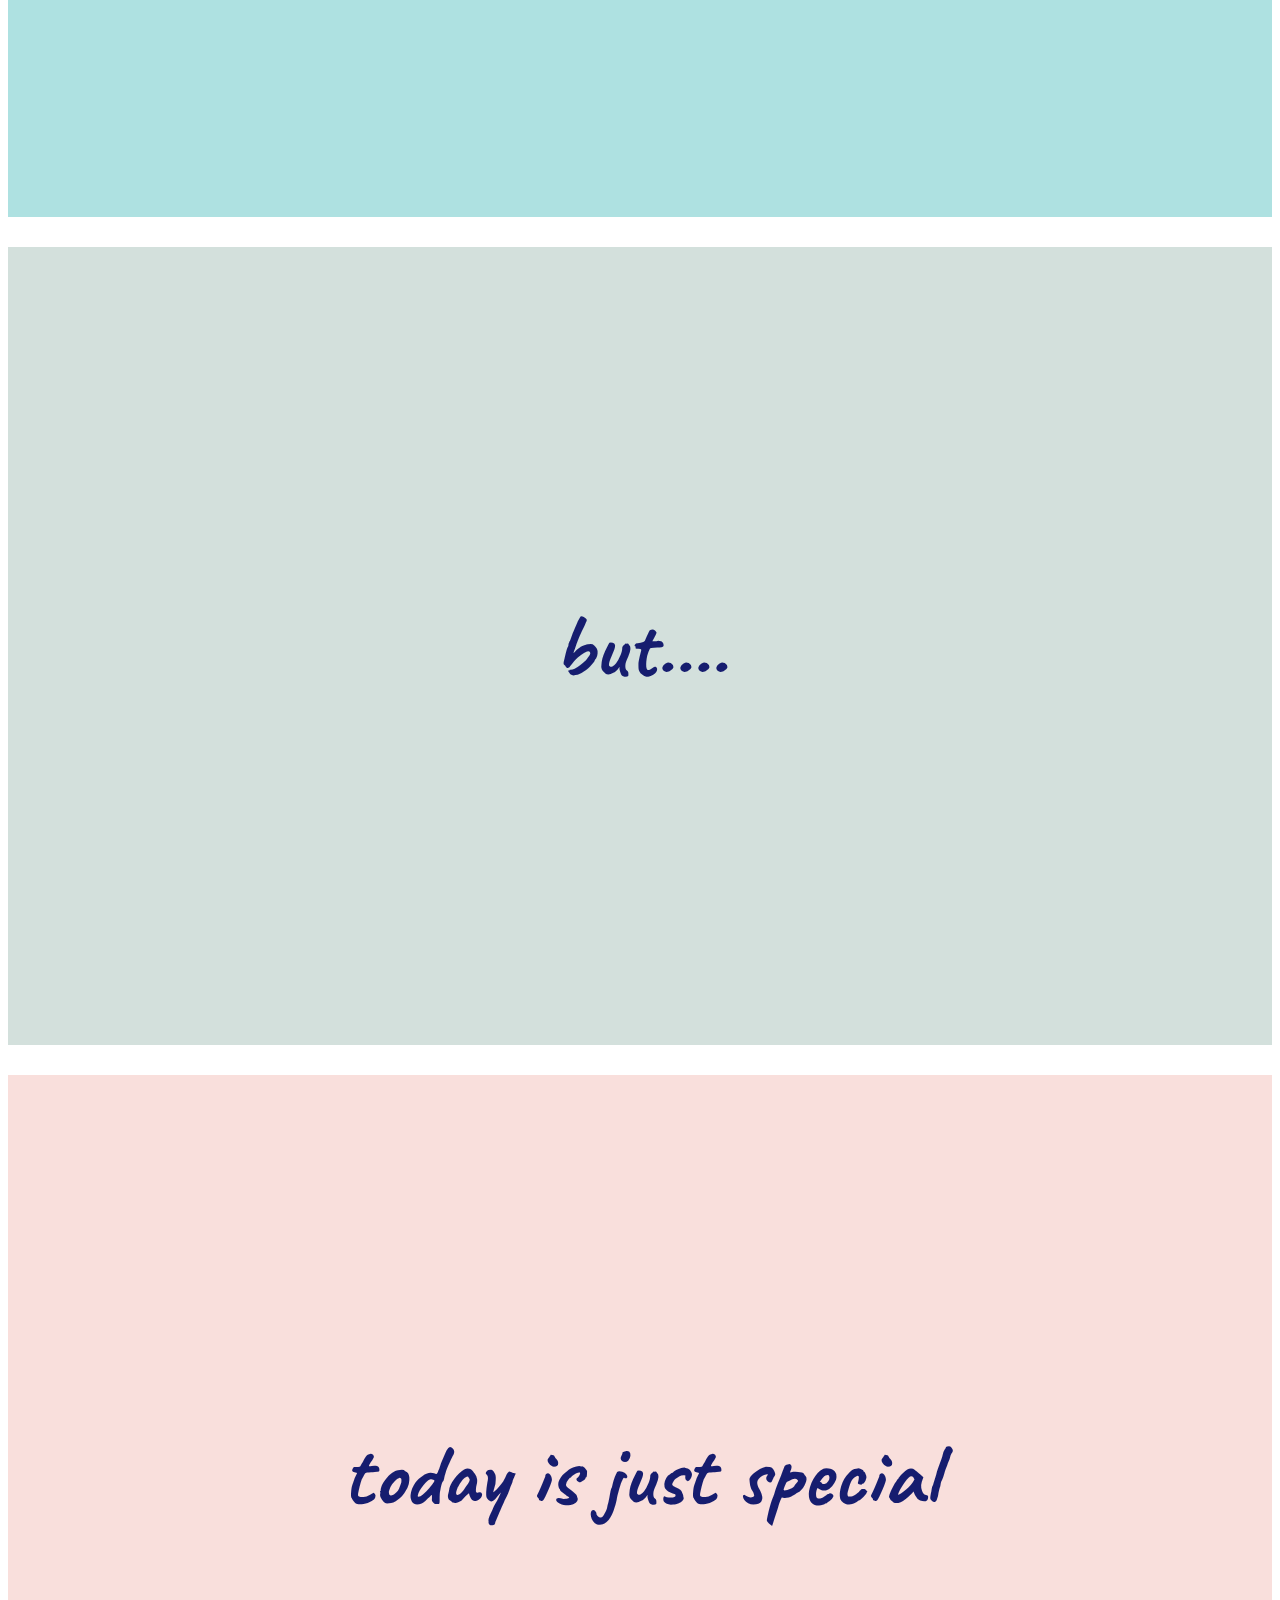
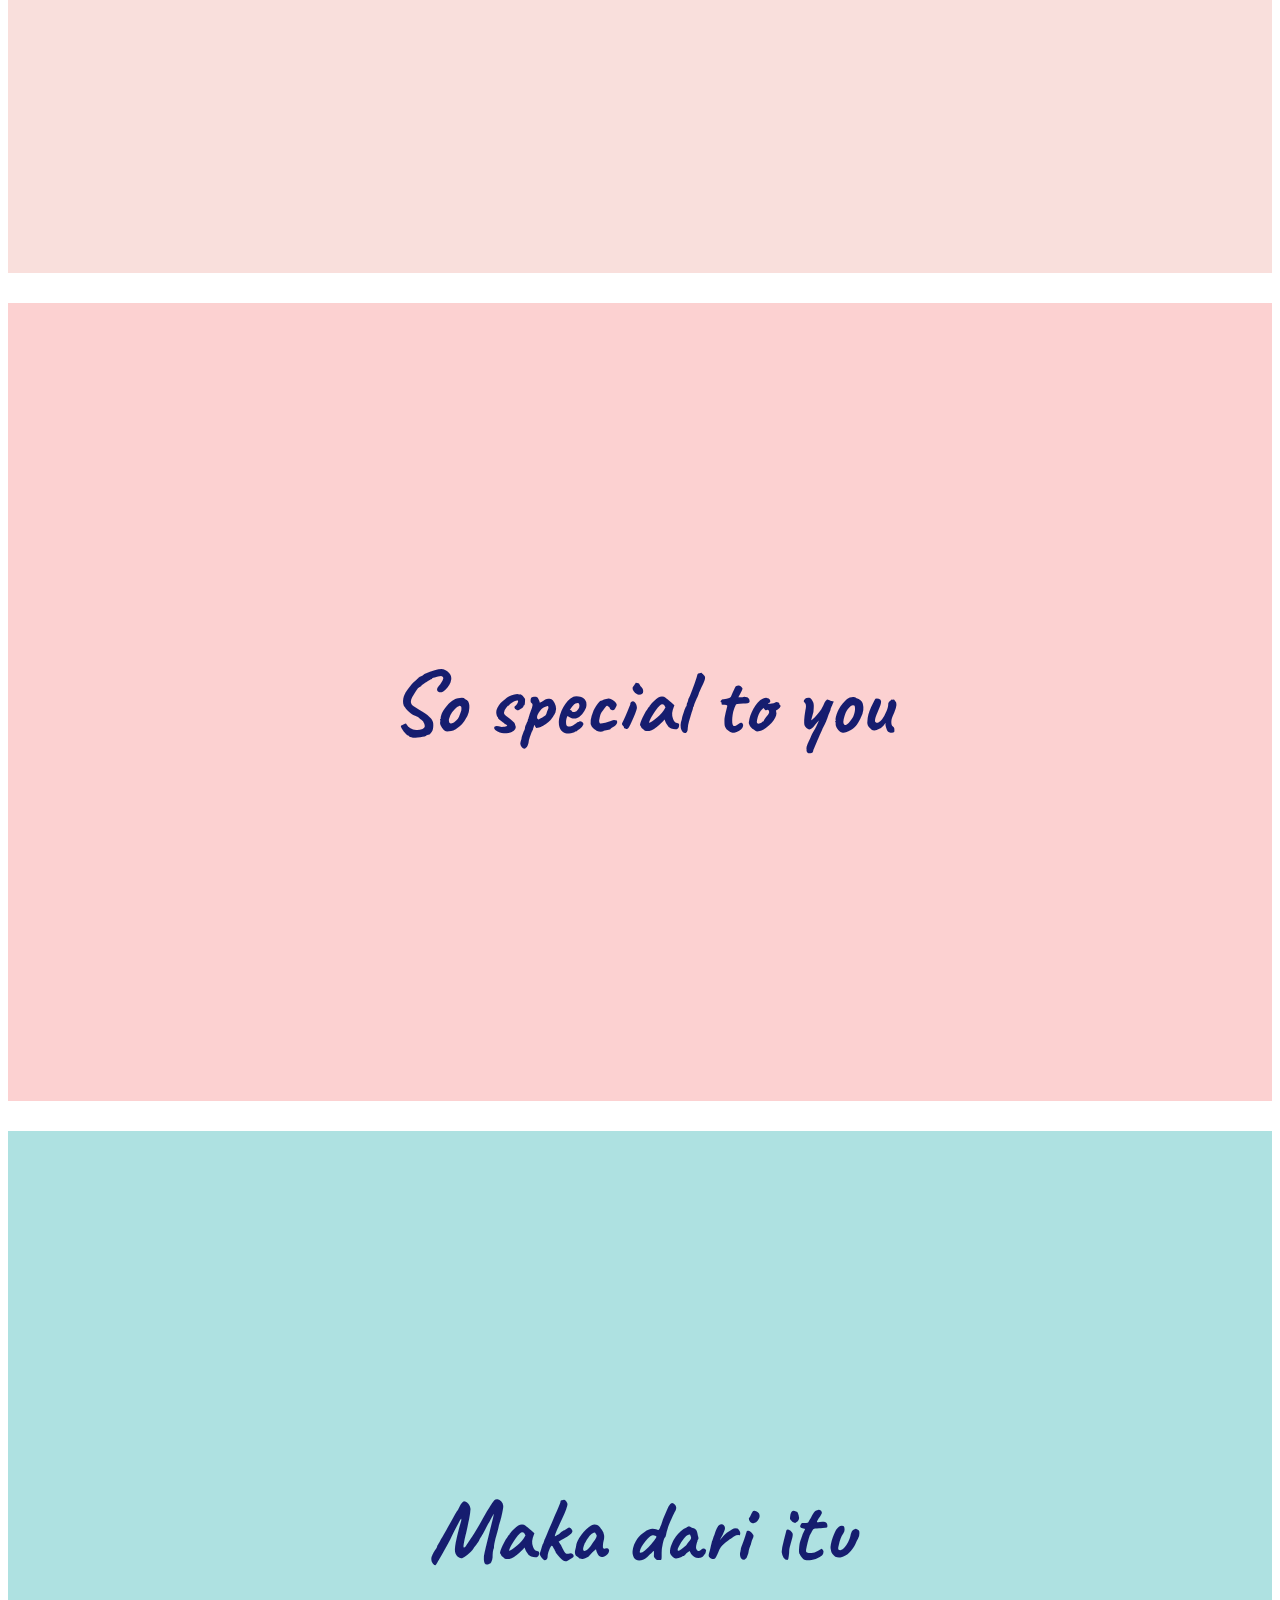
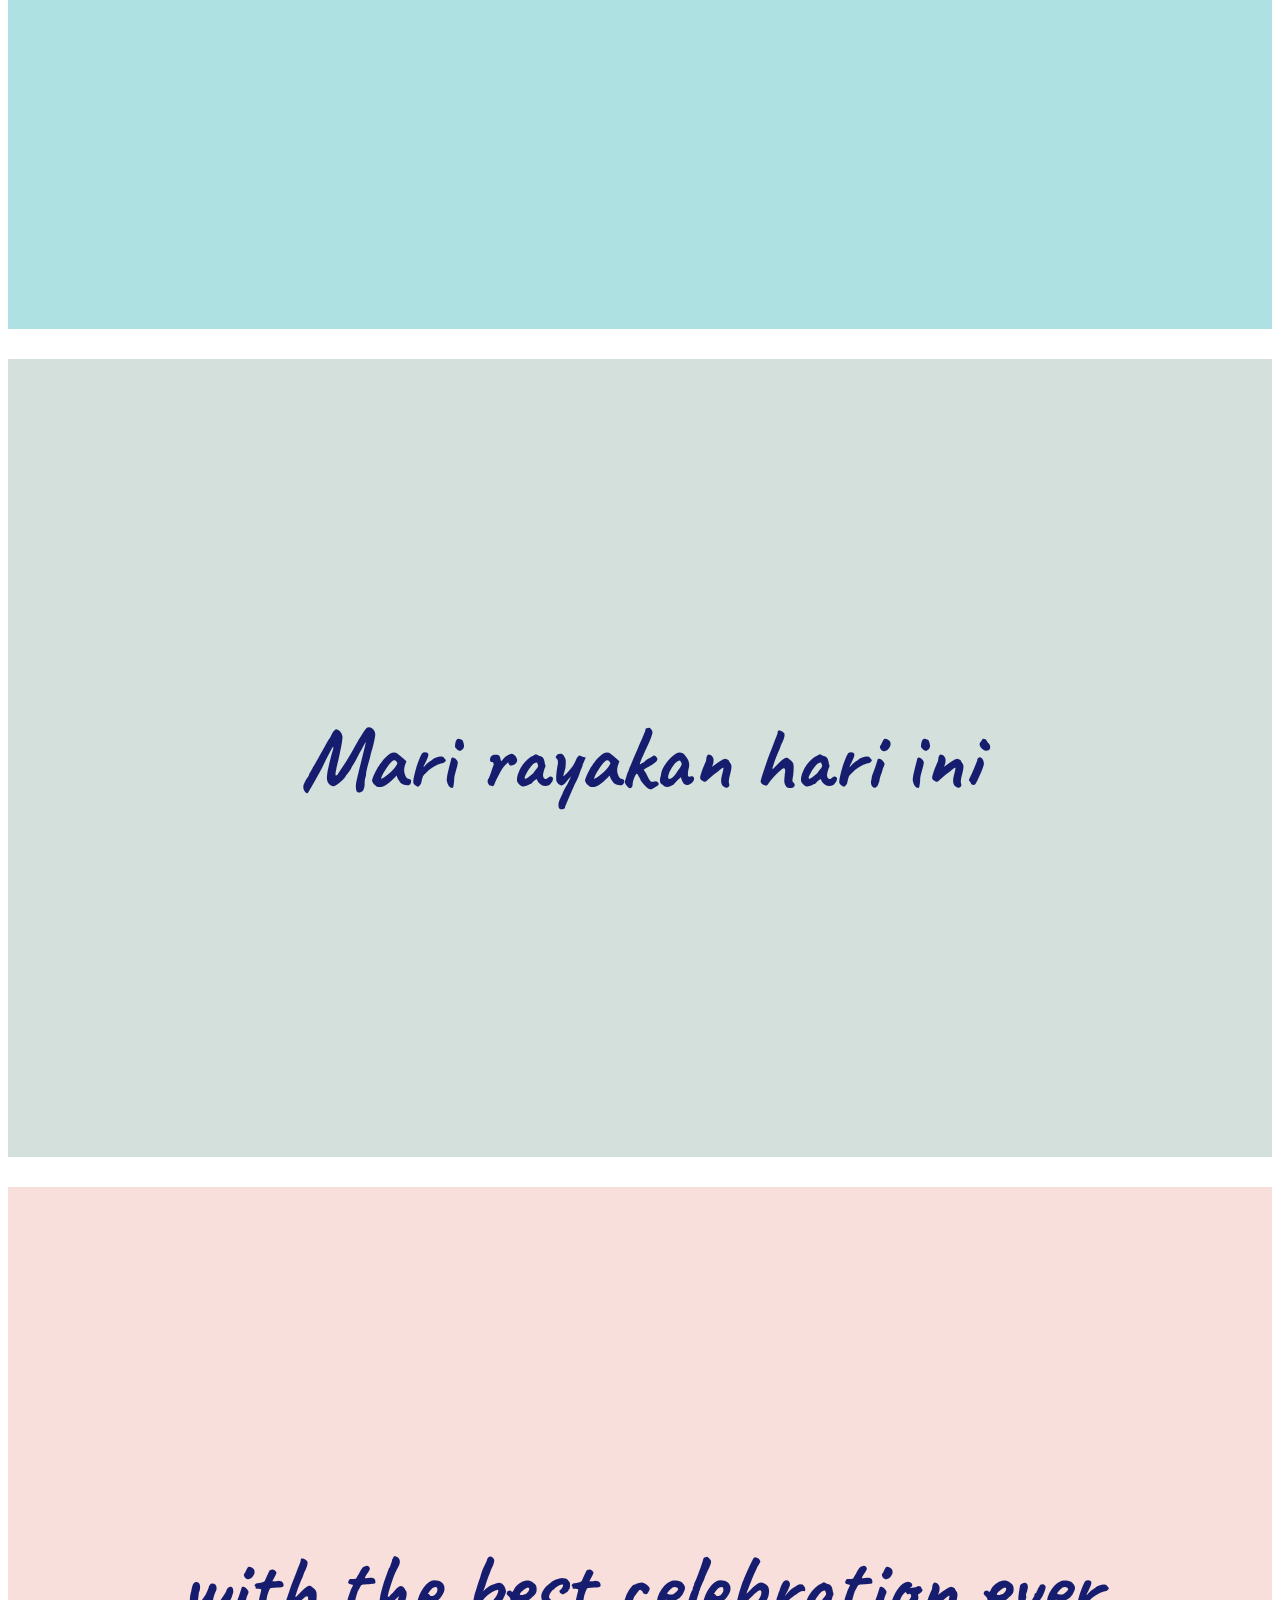
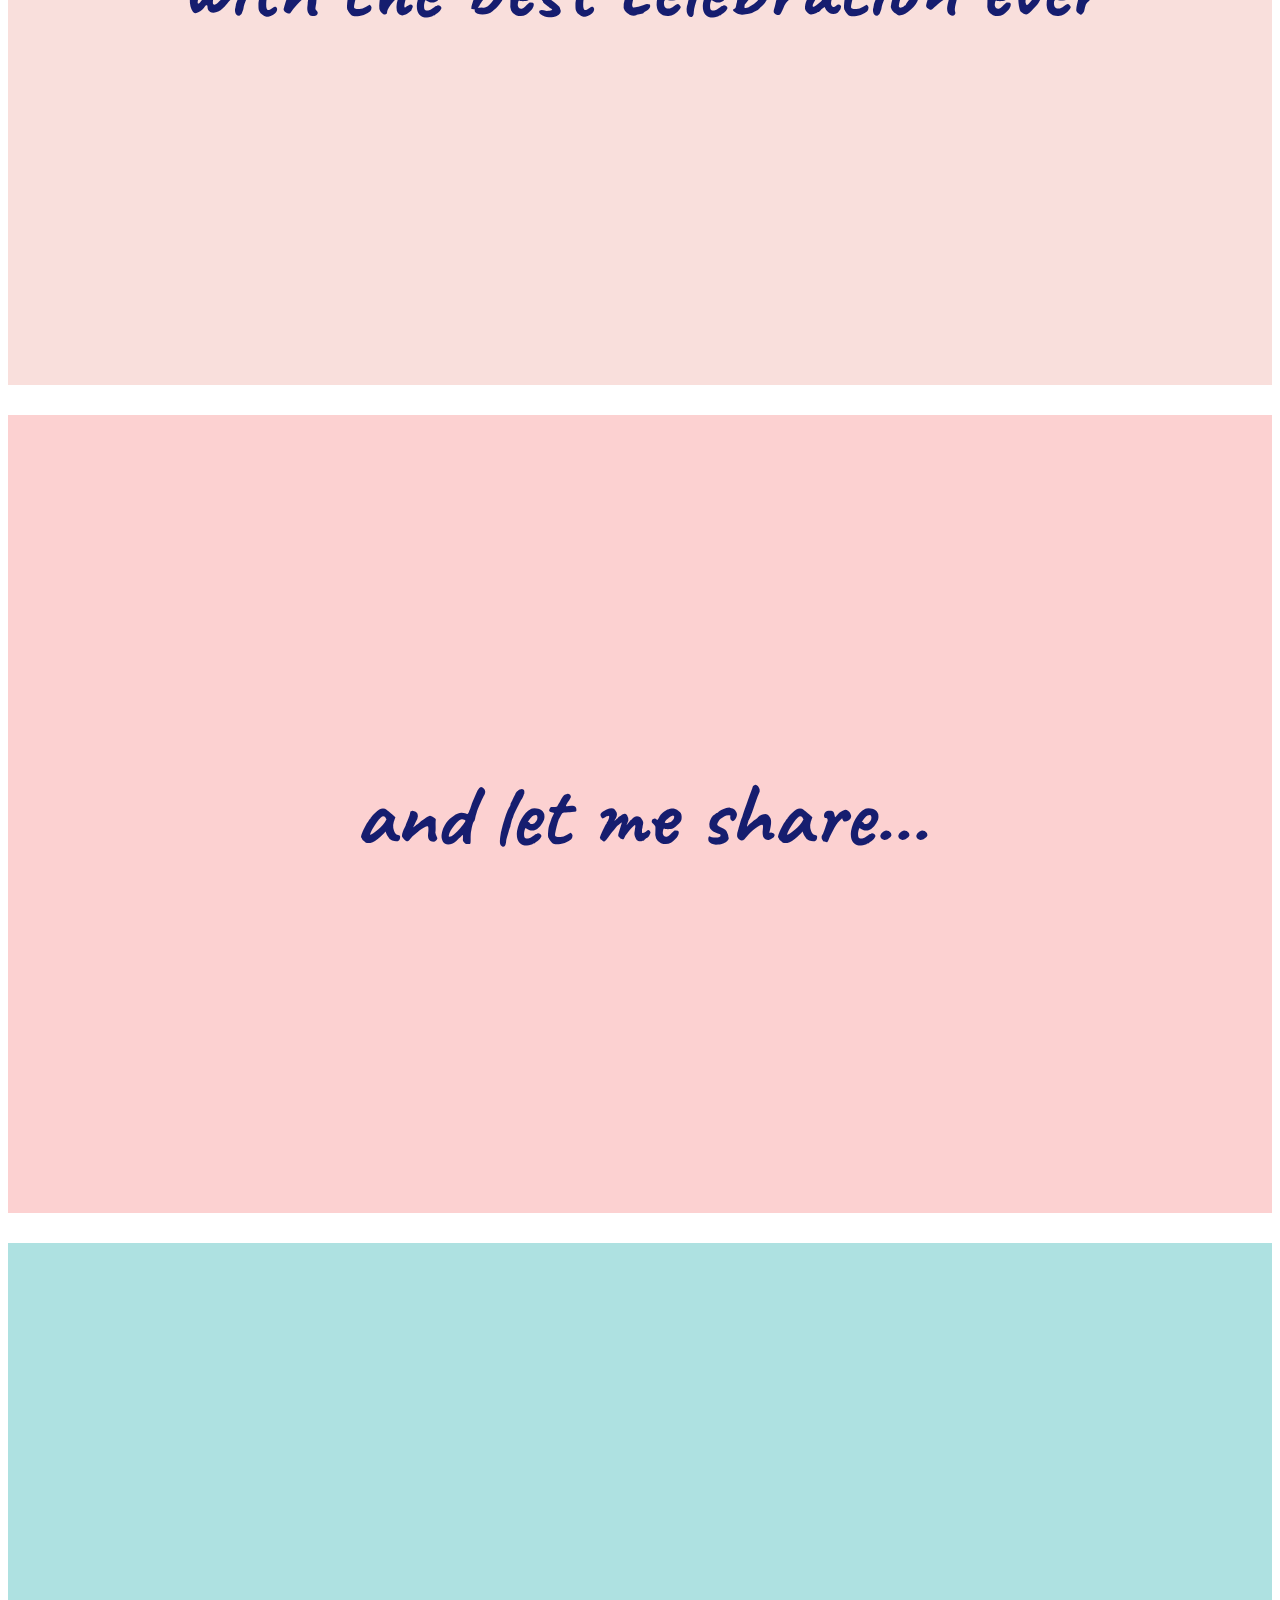
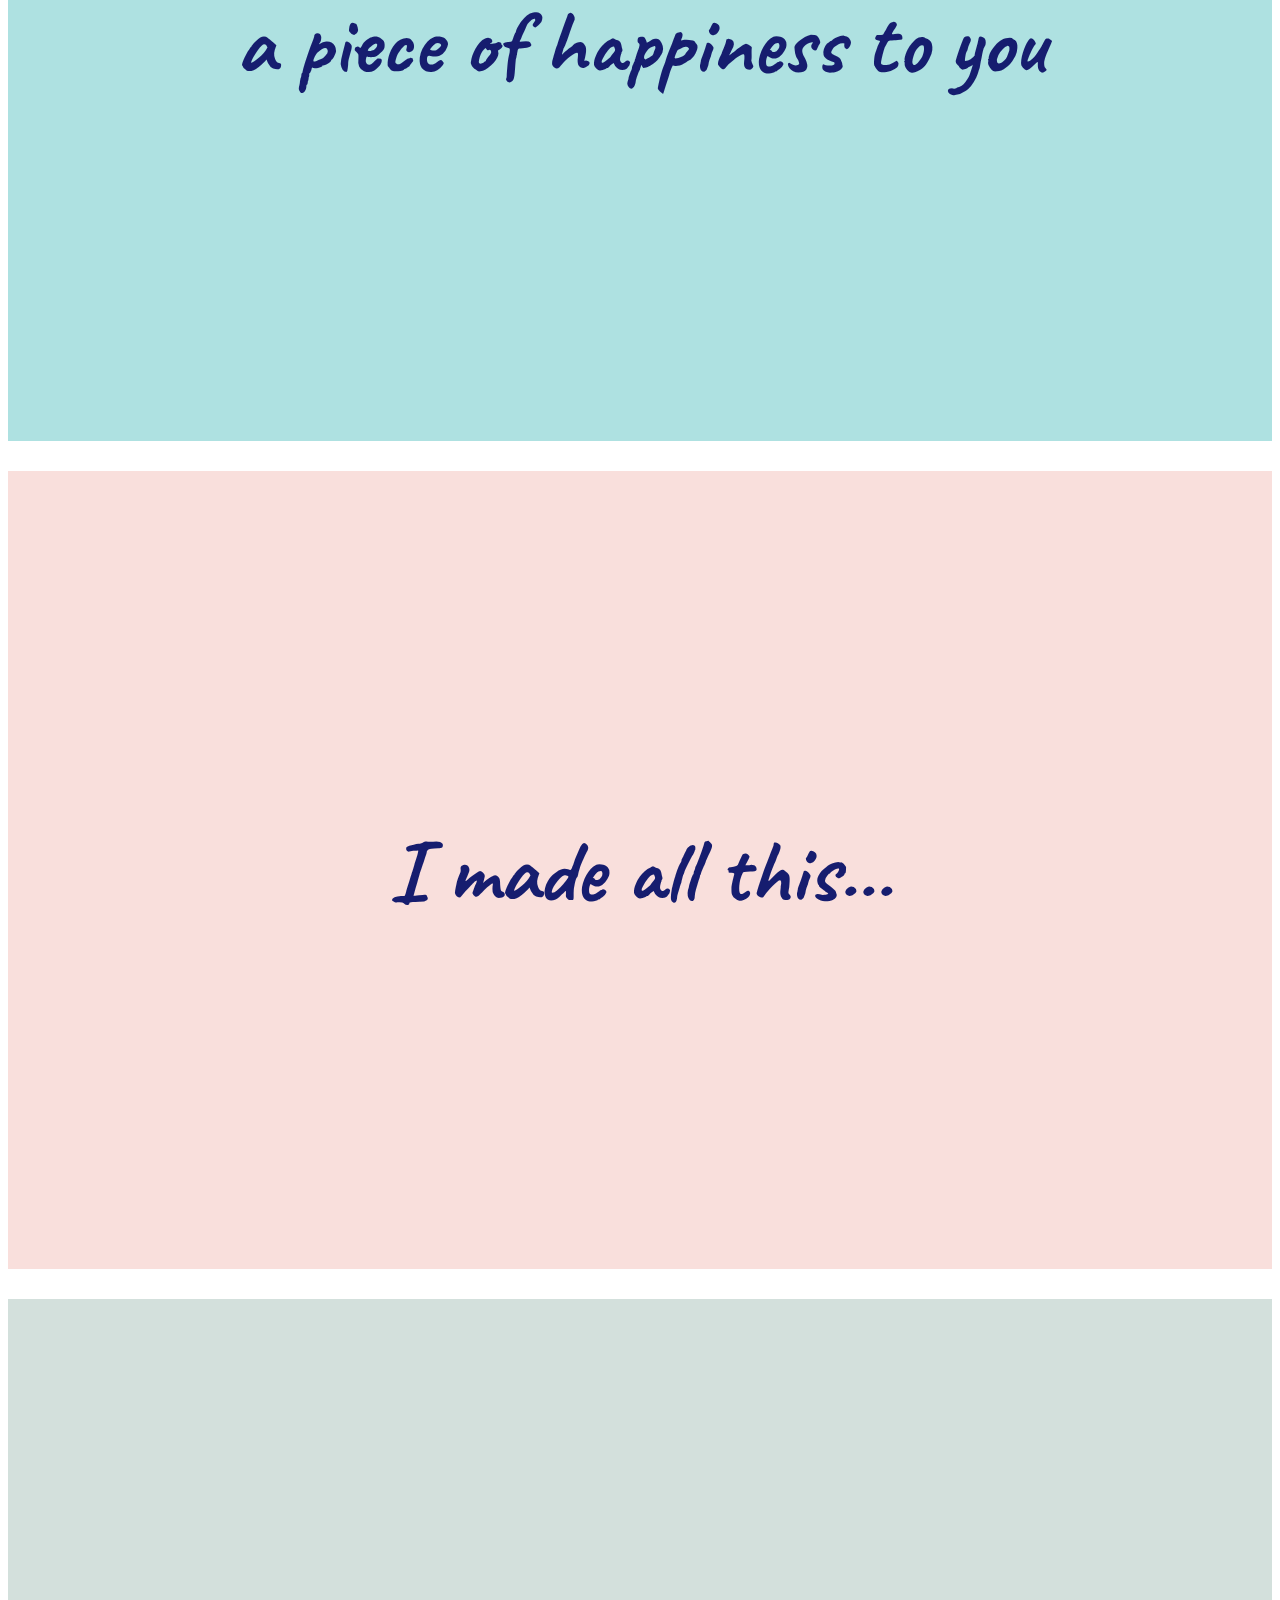
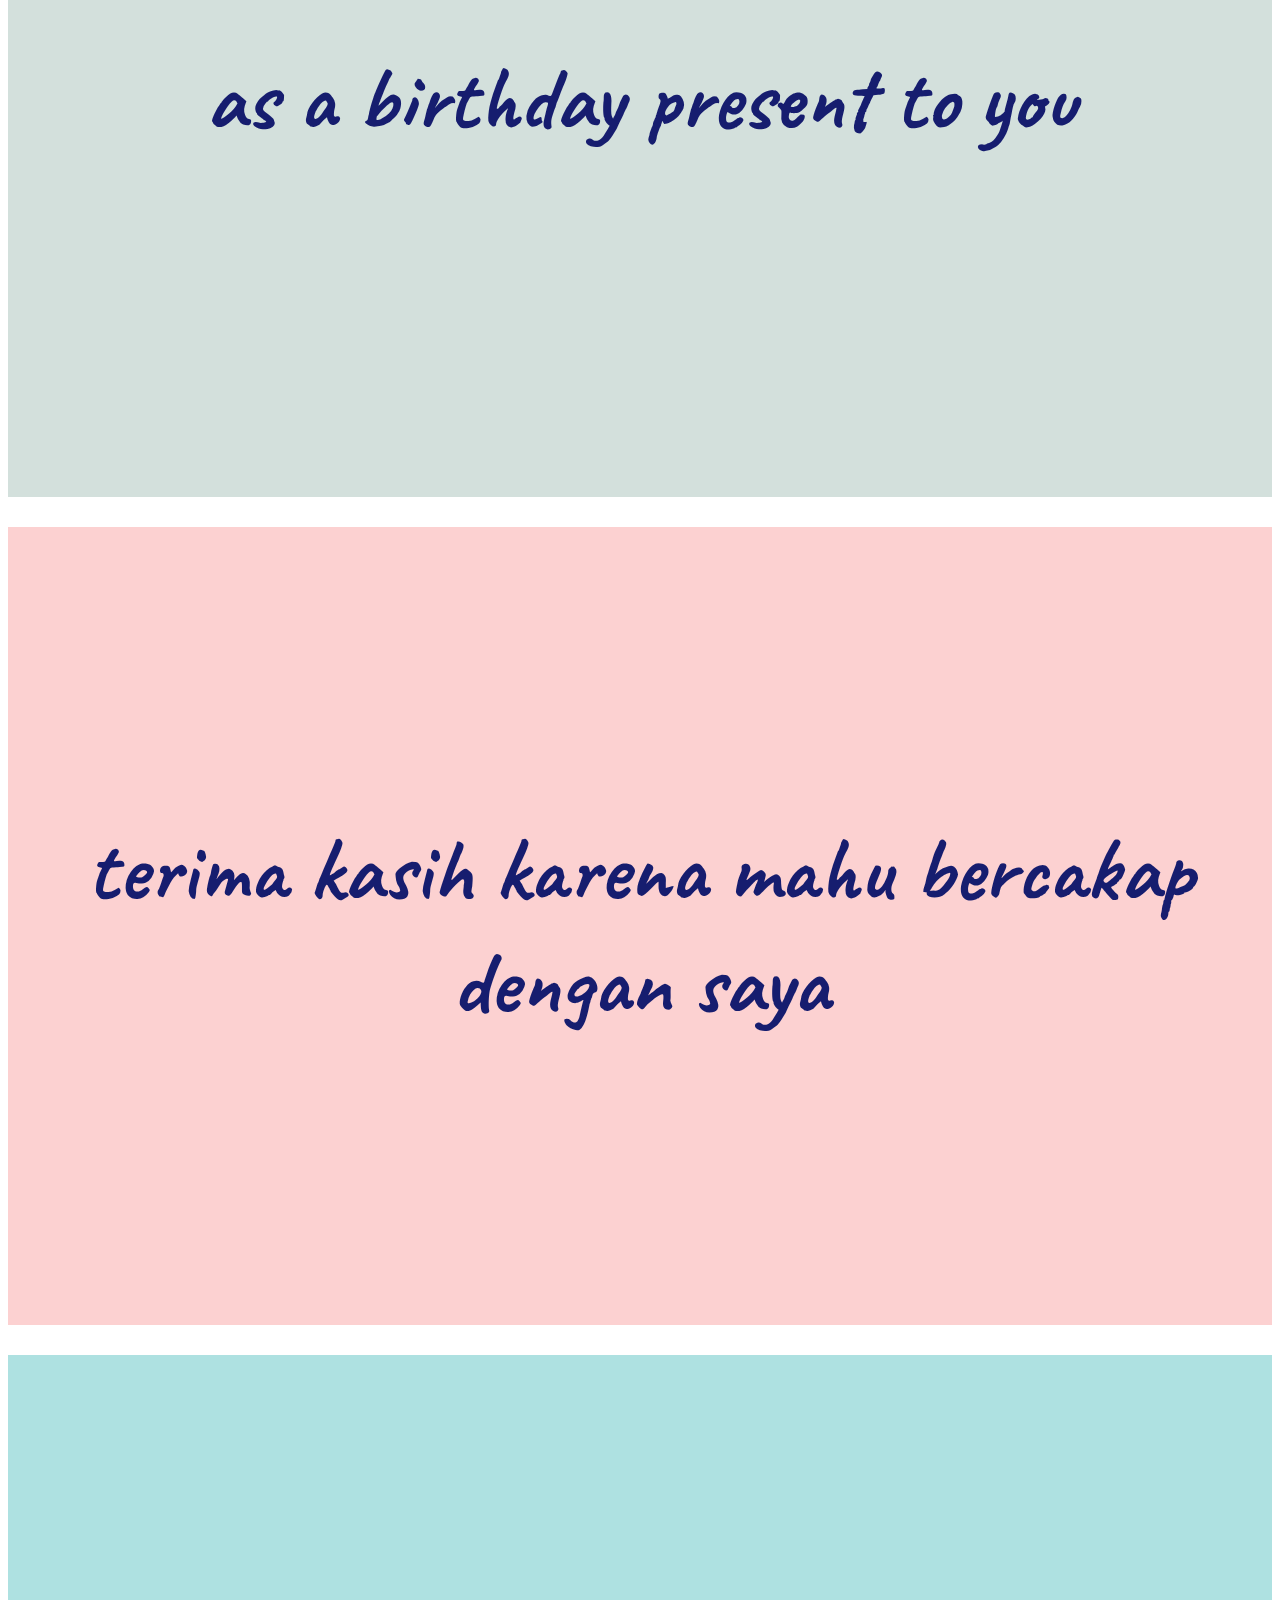
==== commit ff75ed25: "commit-second" ====
--- a/index.html
+++ b/index.html
@@ -1,315 +1,287 @@
+<!DOCTYPE html>
+<html lang="ms">
+  <head> </head>
+  <body></body>
+</html>
+
 <html>
   <head>
-<link rel="preconnect" href="https://fonts.gstatic.com">
-<link href="https://fonts.googleapis.com/css2?family=Caveat:wght@500&display=swap" rel="stylesheet">
-	<title></title>
-	<style>
-		body .content{
-			margin: 0;
-			padding:0;}
-			body {
-				background-color: white;
-			font-family: 'Caveat', cursive;
-            }
-
-.content{
-	display: flex;
-	width: 100%;
-	height: 30vw;
-    color: #fff;
-    flex-direction: column;
-
-}
- .row{
-	padding: 30vw 0; 
-	width: 100%;
-	height: 30px;
-	display: flex;
-	justify-content: center;
-	align-items: center;
-	margin : 10px 0;
-	border-top: 5px solid white;
-	border-bottom: 5px solid white;
-	flex-direction: column;
-}
-.video{
-	padding: 30vw 0; 
-	width: 100%;
-	height: 20px;
-	display: flex;
-	justify-content: center;
-	align-items: center;
-	margin : 10px 0;
-	border-top: 5px solid white;
-	border-bottom: 5px solid white;
-}
-.row img {
-	width: 50%;
-}
-h4{
-	font-size: 7vw;
-	margin: 4px auto;
-	text-align: center;
-	color: #161D6F;
-
-}
-h2{
-font-size: 3vw;
-	margin: 4px auto;
-	text-align: center;
-	color: #161D6F;
-}
-.audio{
-	display: block;
-}
-
-#k1{
-	background-color: #FCD1D1;
-}
-#k2{
-	background-color: #AEE1E1
-}
-#k3{
-	background-color: #D3E0DC;
-}
-#k4{
-	background-color: #F9DFDC;
-}
-
-
-
-iframe{
-	width: 560px;
-	height:315px;
-	padding: 20px;
-	border :3px solid black;
-}
-body footer{
-    font-family: -apple-system, BlinkMacSystemFont, 'Segoe UI', Roboto, Oxygen, Ubuntu, Cantarell, 'Open Sans', 'Helvetica Neue', sans-serif;
-    background-color: #D3E0DC; margin: 0;
-}
-body footer p{
-    color: black; text-align: center;
-}
-body footer p a{
-    color: salmon;
-    text-decoration: none;
-}
-    body footer p a:hover{
+    <meta charset="UTF-8" />
+    <meta http-equiv="X-UA-Compatible" content="IE=edge" />
+    <meta name="viewport" content="width=device-width, initial-scale=1, maximum-scale=1, user-scalable=no" />
+    <title>Happy Birthdayy!!</title>
+    <link rel="preconnect" href="https://fonts.gstatic.com" />
+    <link href="https://fonts.googleapis.com/css2?family=Caveat:wght@500&display=swap" rel="stylesheet" />
+    <style>
+      body .content {
+        margin: 0;
+        padding: 0;
+      }
+      body {
+        background-color: white;
+        font-family: "Caveat", cursive;
+      }
+
+      .content {
+        display: flex;
+        width: 100%;
+        height: 30vw;
+        color: #fff;
+        flex-direction: column;
+      }
+      .row {
+        padding: 30vw 0;
+        width: 100%;
+        height: 30px;
+        display: flex;
+        justify-content: center;
+        align-items: center;
+        margin: 10px 0;
+        border-top: 5px solid white;
+        border-bottom: 5px solid white;
+        flex-direction: column;
+      }
+      .video {
+        padding: 30vw 0;
+        width: 100%;
+        height: 20px;
+        display: flex;
+        justify-content: center;
+        align-items: center;
+        margin: 10px 0;
+        border-top: 5px solid white;
+        border-bottom: 5px solid white;
+      }
+      .row img {
+        width: 50%;
+      }
+      h4 {
+        font-size: 7vw;
+        margin: 4px auto;
+        text-align: center;
+        color: #161d6f;
+      }
+      h2 {
+        font-size: 3vw;
+        margin: 4px auto;
+        text-align: center;
+        color: #161d6f;
+      }
+      .audio {
+        display: block;
+      }
+
+      #k1 {
+        background-color: #fcd1d1;
+      }
+      #k2 {
+        background-color: #aee1e1;
+      }
+      #k3 {
+        background-color: #d3e0dc;
+      }
+      #k4 {
+        background-color: #f9dfdc;
+      }
+
+      iframe {
+        width: 560px;
+        height: 315px;
+        padding: 20px;
+        border: 3px solid black;
+      }
+      body footer {
+        font-family: -apple-system, BlinkMacSystemFont, "Segoe UI", Roboto, Oxygen, Ubuntu, Cantarell, "Open Sans", "Helvetica Neue", sans-serif;
+        background-color: #d3e0dc;
+        margin: 0;
+      }
+      body footer p {
+        color: black;
+        text-align: center;
+      }
+      body footer p a {
+        color: salmon;
+        text-decoration: none;
+      }
+      body footer p a:hover {
         text-decoration: underline;
-        color: #AEE1E1;
-    } 
-</style>
-
-    <script>
-       alert('Assalamualaikum')
-       let name = prompt('Isi dulu dong nama nya')
-       alert(`Halo ${name}`)
-       alert('Dibaca baik-baik yaa pesan nya')
-    </script>
-	
+        color: #aee1e1;
+      }
+    </style>
   </head>
   <body>
-
-
-  <div class="content">
-    <div class="row" id="k1">
-    	<div>
-		<h2>Di click dulu biar gk sepi heheh</h2> <br></div>
-		<div>
-    	
-    <audio controls>
-        <source src="Musik/Alaika Sholallah O Muhamm MAHER ZAIN - PEACE BE UPON YOU TIK TOK lyrics (mp3cut.net).mp3" type="audio/mpeg">
-        Your browser does not support the audio element.
-      </audio>
-    	</div>
-    	<div><br>
-		<h2>klo udah scroll yuu</h2> <br></div>
-	</div>
-    <!-- minta maaf di awal belum -->
-    <div class="row" id="k2">
-	  <h4 >Hallo</h4>
-	</div>
-    <div class="row" id="k3">
-	  <h4 > Aku mau pamit nihh </h4>
-	</div>
-    <div class="row" id="k4">
-        <h4 > Maafin yaa </h4>
-	</div>
-    <div class="row" id="k1">
-        <h4 > Kalau aku pernah punya salah ke kalian </h4>
-	</div>
-    <div class="row" id="k2">
-        <h4 > Jika masih ada dendam </h4>
-	</div>
-    <div class="row" id="k3">
-        <h4 > Silahkan hubungi dengan sosmed yang kalian miliki </h4>
-	</div>
-    <div class="row" id="k2">
-      <h4 > Jangan ikuti </h4>
+    <div class="content">
+      <div class="row" id="k1">
+        <div>
+          <h2>Di click dulu biar gk sepi heheh</h2>
+          <br />
+        </div>
+        <div>
+          <audio controls>
+            <source src="Musik/Alaika Sholallah O Muhamm MAHER ZAIN - PEACE BE UPON YOU TIK TOK lyrics (mp3cut.net).mp3" type="audio/mpeg" />
+            Your browser does not support the audio element.
+          </audio>
+        </div>
+        <div>
+          <br />
+          <h2>klo udah scroll yuu</h2>
+          <br />
+        </div>
+      </div>
+      <!-- minta maaf di awal belum -->
+      <div class="row" id="k2">
+        <h4>Haii</h4>
+      </div>
+      <div class="row" id="k3">
+        <h4 id="say"></h4>
+      </div>
+      <div class="row" id="k4">
+        <h4>Sorry saya tak dapat kasih apa-apa</h4>
+      </div>
+      <div class="row" id="k1">
+        <h4>this is the only thing i can do</h4>
+      </div>
+      <div class="row" id="k2">
+        <h4>but you realize</h4>
+      </div>
+      <div class="row" id="k3">
+        <h4>another year has gone</h4>
+      </div>
+      <div class="row" id="k2">
+        <h4>in a blink of the eyes</h4>
+      </div>
+      <div class="row" id="k3">
+        <h4>but....</h4>
+      </div>
+      <div class="row" id="k4">
+        <h4>today is just special</h4>
+      </div>
+      <div class="row" id="k1">
+        <h4>So special to you</h4>
+      </div>
+      <div class="row" id="k2">
+        <h4>Maka dari itu</h4>
+      </div>
+      <div class="row" id="k3">
+        <h4>Mari rayakan hari ini</h4>
+      </div>
+      <div class="row" id="k4">
+        <h4>with the best celebration ever</h4>
+      </div>
+      <div class="row" id="k1">
+        <h4>and let me share...</h4>
+      </div>
+      <div class="row" id="k2">
+        <h4>a piece of happiness to you</h4>
+      </div>
+      <div class="row" id="k4">
+        <h4>I made all this...</h4>
+      </div>
+      <div class="row" id="k3">
+        <h4>as a birthday present to you</h4>
+      </div>
+      <div class="row" id="k1">
+        <h4>terima kasih karena mahu bercakap dengan saya</h4>
+      </div>
+      <div class="row" id="k2">
+        <h4>thanks for being there</h4>
+      </div>
+      <div class="row" id="k3">
+        <h4>thanks for the coming to earth</h4>
+      </div>
+      <div class="row" id="k1">
+        <h4>thanks for everything</h4>
+      </div>
+      <div class="row" id="k4">
+        <h4>I wish you all the best</h4>
+      </div>
+      <div class="row" id="k2">
+        <h4>Semoga your life be at ease</h4>
+      </div>
+      <div class="row" id="k3">
+        <h4>Semoga semua keinginan awak tercapai</h4>
+      </div>
+      <div class="row" id="k4">
+        <h4>sekarang kehidupan sebenarnya</h4>
+      </div>
+      <div class="row" id="k1">
+        <h4>Baru saja dimulai</h4>
+      </div>
+      <div class="row" id="k2">
+        <h4>jadi jangan berputus asa</h4>
+      </div>
+      <div class="row" id="k3">
+        <h4>don't worry</h4>
+      </div>
+      <div class="row" id="k3">
+        <h4>because...</h4>
+      </div>
+      <div class="row" id="k4">
+        <h4>God has your back</h4>
+      </div>
+      <div class="row" id="k1">
+        <h4>And</h4>
+      </div>
+      <div class="row" id="k2">
+        <h4>this year will be better</h4>
+      </div>
+      <div class="row" id="k3">
+        <h4>Insya Allah</h4>
+      </div>
+      <div class="row" id="k4">
+        <h4>And I hope</h4>
+      </div>
+      <div class="row" id="k1">
+        <h4>you'll find...</h4>
+      </div>
+      <div class="row" id="k2">
+        <h4>happiness along the way</h4>
+      </div>
+      <div class="row" id="k4">
+        <h4>keep your spirit up</h4>
+      </div>
+      <div class="row" id="k2">
+        <h4>enjoy every single moment...</h4>
+      </div>
+      <div class="row" id="k2">
+        <h4>that you experience today</h4>
+      </div>
+      <div class="row" id="k2">
+        <h4>penuhi dengan senyuman kamu yang paling indah</h4>
+      </div>
+      <div class="row" id="k3">
+        <h4>Dan Jadikan lah sebagai the best in your memory</h4>
+      </div>
+      <div class="row" id="k4">
+        <h4>...</h4>
+      </div>
+      <div class="row" id="k1">
+        <h4>lastly.. I'd like to wish you one more time</h4>
+      </div>
+      <div class="row" id="k2">
+        <h4>Carilah Aku...</h4>
+      </div>
+      <footer>
+        <p>&copy;2022 <a href="https://instagram.com/teras.baca675?igshid=YmMyMTA2M2Y=" target="_blank">From Mr.F with ❤️</a></p>
+      </footer>
     </div>
-    <div class="row" id="k3">
-      <h4 > Segala perbuatan </h4>
-    </div>
-    <div class="row" id="k4">
-      <h4 > Dan ucapan </h4>
-    </div>
-    <div class="row" id="k1">
-      <h4 > Yang berasal dariku </h4>
-    </div>
-    <div class="row" id="k2">
-      <h4 > Yang kalian tau </h4>
-    </div>
-    <div class="row" id="k3">
-      <h4 > Bahwa itu tidak baik </h4>
-    </div>
-    <div class="row" id="k4">
-	  <h4> makasih yaa </h4>
-	</div>
-	<div class="row" id="k1">
-        <h4> udah pernah nemenin </h4>
-	</div>
-    <div class="row" id="k2">
-        <h4> disaat aku kesepian </h4>
-	</div>
-    <div class="row" id="k4">
-        <h4>Ingat pesan ku ini</h4>
-    </div>
-    <div class="row" id="k3">
-	  <h4> Di jaga ibadah nya </h4>
-	</div>
-    <div class="row" id="k1">
-        <h4>Untuk yang perempuan</h4>
-    </div>
-    <div class="row" id="k2">
-        <h4>pake hijab nya</h4>
-    </div>
-    <div class="row" id="k3">
-        <h4>setiap ketemu yang bukan mahromnya</h4>
-    </div>
-    <div class="row" id="k1">
-        <h4>bukankah lebih baik panas di dunia?</h4>
-    </div>
-    <div class="row" id="k4">
-        <h4>Daripada merasakan panas di NERAKA</h4>
-    </div>
-    <div class="row" id="k2">
-        <h4> dan yang laki-laki </h4>
-    </div>
-    <div class="row" id="k3">
-        <h4> Jaga mata nya </h4>
-    </div>
-    <div class="row" id="k4">
-        <h4>Kalau bisa shalat di masjid</h4>
-    </div>
-    <div class="row" id="k1">
-        <h4>Shalat lah di masjid</h4>
-    </div>
-    <div class="row" id="k2">
-        <h4>Akan tetapi jikalau di rasa tidak aman</h4>
-    </div>
-    <div class="row" id="k3">
-        <h4>Maka shalat lah tepat waktu</h4>
-    </div>
-    <div class="row" id="k3">
-        <h4>Di rumah</h4>
-    </div>
-    <div class="row" id="k4">
-	  <h4> Maut gak suka nunggu </h4>
-	</div>
-	<div class="row" id="k1">
-	  <h4> Jadi kalau udah giliran mu untuk di jemput </h4>
-	</div>
-    <div class="row" id="k2">
-	  <h4> Ia tidak akan menunggu </h4>
-	</div>
-    <div class="row" id="k3">
-        <h4>Tinggalah penyesalan mu</h4>
-    </div>
-    <div class="row" id="k4">
-        <h4>yang akan mengahantui mu di liang lahat</h4>
-    </div>
-    <div class="row" id="k1">
-        <h4>Dan untuk kalian semua</h4>
-    </div>
-    <div class="row" id="k2">
-        <h4>Jangan pacaran yaa</h4>
-    </div>
-    <div class="row" id="k4">
-        <h4>Kan kalian tau itu mendekati Zina</h4>
-    </div>
-    <div class="row" id="k2">
-        <h4>Sama Aja</h4>
-    </div>
-    <div class="row" id="k2">
-        <h4>Mau virtual</h4>
-    </div>
-    <div class="row" id="k2">
-        <h4>Atau di dunia nyata</h4>
-    </div>
-    <div class="row" id="k3">
-	  <h4> Satu lagi  </h4>
-	</div>
-    <div class="row" id="k4">
-	  <h4> ... </h4>
-	</div>
-	<div class="row" id="k1">
-	  <h4> Kalau nanti kamu tidak menemukan ku di surga </h4>
-	</div>
-    <div class="row" id="k2">
-	  <h4> Carilah Aku... </h4>
-	</div>
-    <div class="row" id="k4">
-	  <h4> Muhammad Fathul Falah </h4>
-	</div>
-    <div class="row" id="k3">
-        <h4>Di neraka</h4>
-    </div>
-    <div class="row" id="k1">
-       <h4> yaudah </h4>
-    </div>
-    <div class="row" id="k2">
-        <h4>Terima kasih telah membaca pesan ini</h4>
-    </div>
-    <div class="row" id="k3">
-        <h4> Saya Muhammad Fathul Falah </h4>
-    </div>
-    <div class="row" id="k4">
-        <h4>pamit undur diri </h4>
-    </div>
-        <div class="row" id="k1">
-            <h4>sekali lagi jika aku memiliki kesalahan</h4>
-        </div>
-        <div class="row" id="k2">
-            <h4>mohon di maaf kan</h4>
-        </div>
-        <div class="row" id="k3">
-            <h4>maaf jika ada kesalahan kata</h4>
-        </div>
-        <div class="row" id="k4">
-            <h4>jika ada kata-kata yang menyinggung</h4>
-        </div>
-        <div class="row" id="k1">
-            <h4>silahkan hubungi saya, lewat sosial media yang kalian miliki</h4>
-        </div>
-        <div class="row" id="k2">
-            <h4>akhir kata</h4>
-        </div>
-        <div class="row" id="k3" style="margin: 0;">
-            <h4>Assalamualaikum</h4>
-        </div>
-
-        <div class="row" id="k2">
-            <h4>Ingin lihat karya ku yang lain <a href="Bootstrap/index.html" target="_blank">click disini</a></h4>
-        </div>
-        <footer>
-            <p>&copy;2021 <a href="https://www.instagram.com/anism.21/" target="_blank">Annisa Muthmainah</a></p>
-         </footer>
-    </div>
-	<div>
-
-</div>
-</div>
+    <script>
+      alert("Haii");
+      alert("Sila isikan data dengan betul yee....");
+      let name = prompt("Isikan nama awak");
+      prompt("Isikan Tanggal lahir awak (Pastikan isian yang anda masukan berupa Bilangan, example: 08)");
+      prompt("Isikan Bulan Kelahiran awak (example: July)");
+      let year = prompt("Isikan Tahun Kelahiran awak Pastikan isian yang anda masukan berupa Bilangan, example: 2006)", 2005);
+      const now = new Date();
+      let getYear = now.getFullYear();
+      let getAge = getYear - year;
+      if (getAge == 2022) {
+        alert("yahhh, tahun yang Anda masukan tidak valid");
+        document.getElementById("say").innerHTML = "Hari Ini Hari Jadi Awak kan";
+      } else {
+        document.getElementById("say").innerHTML = `Hari Ini hari jadi awak ke ${getAge} kan`;
+      }
+      alert(`Happy Bithday ${name}!!!`);
+    </script>
   </body>
-  
-</html>+</html>
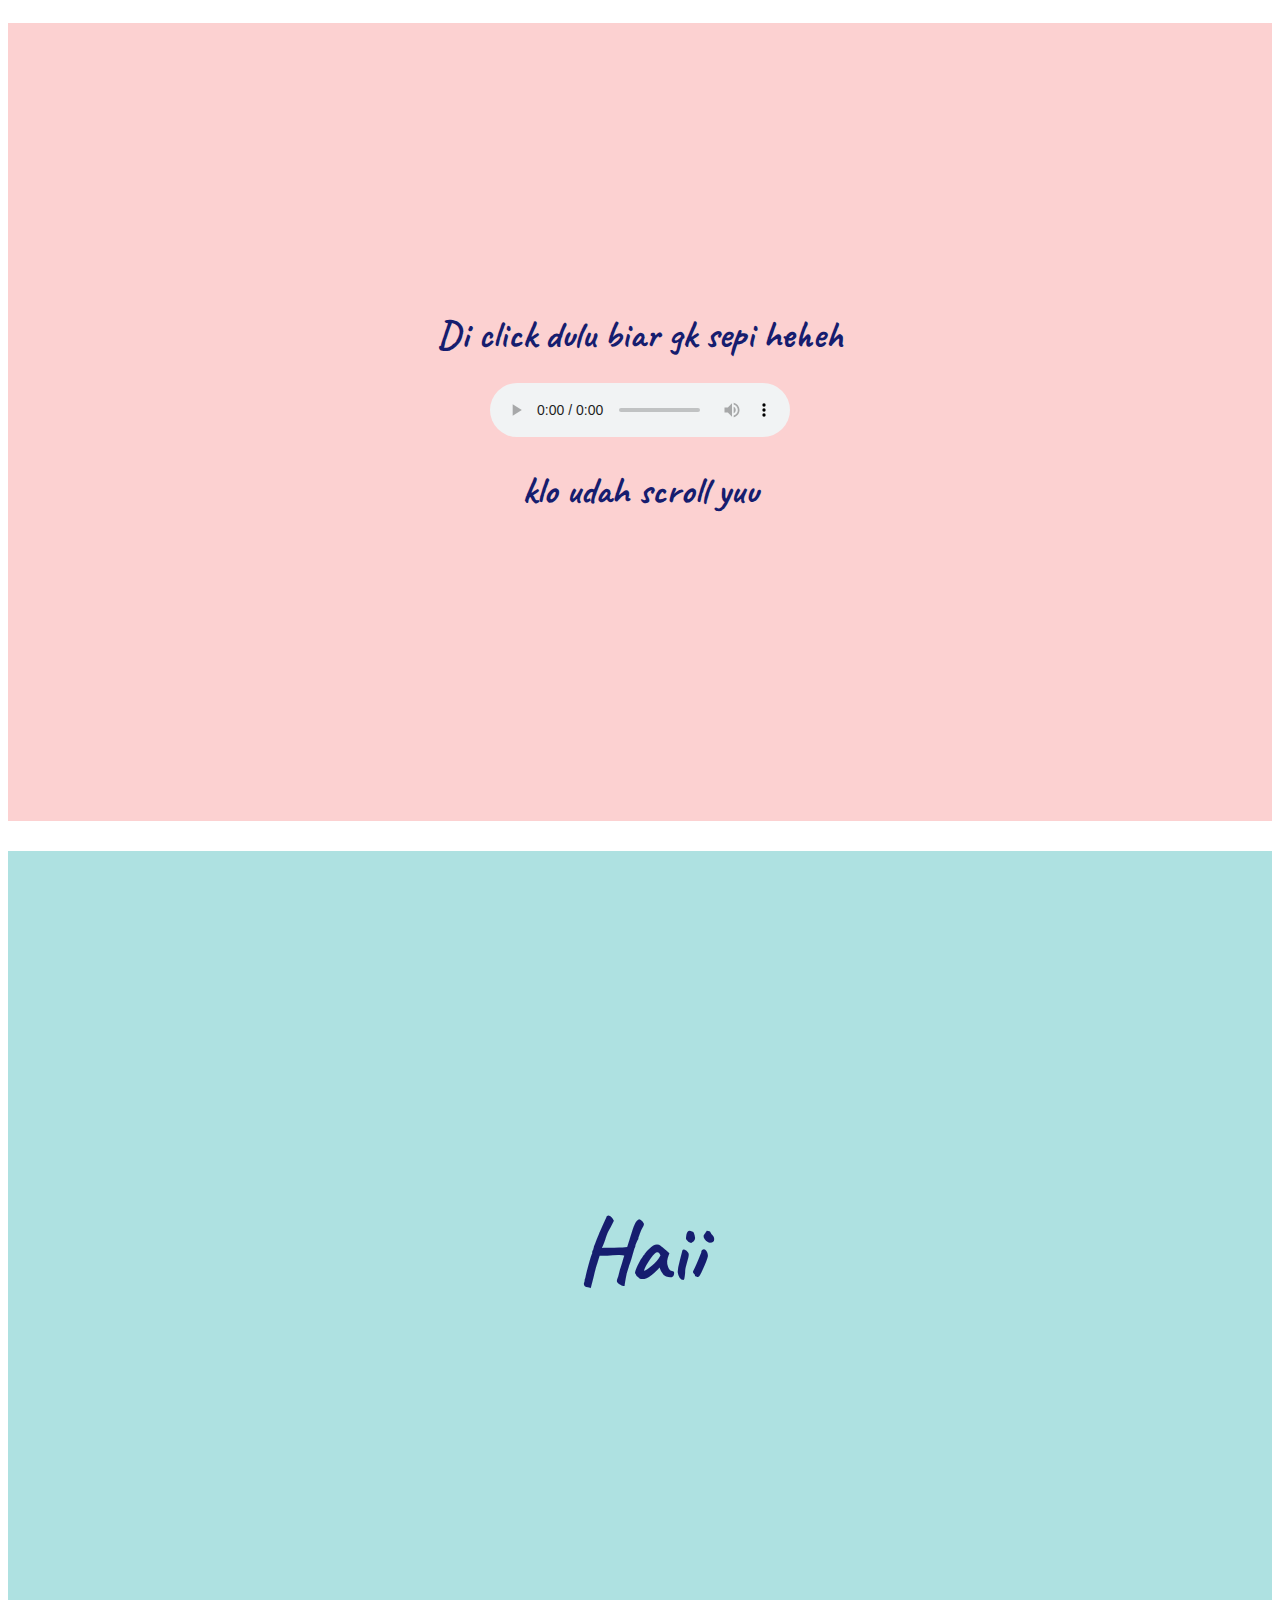
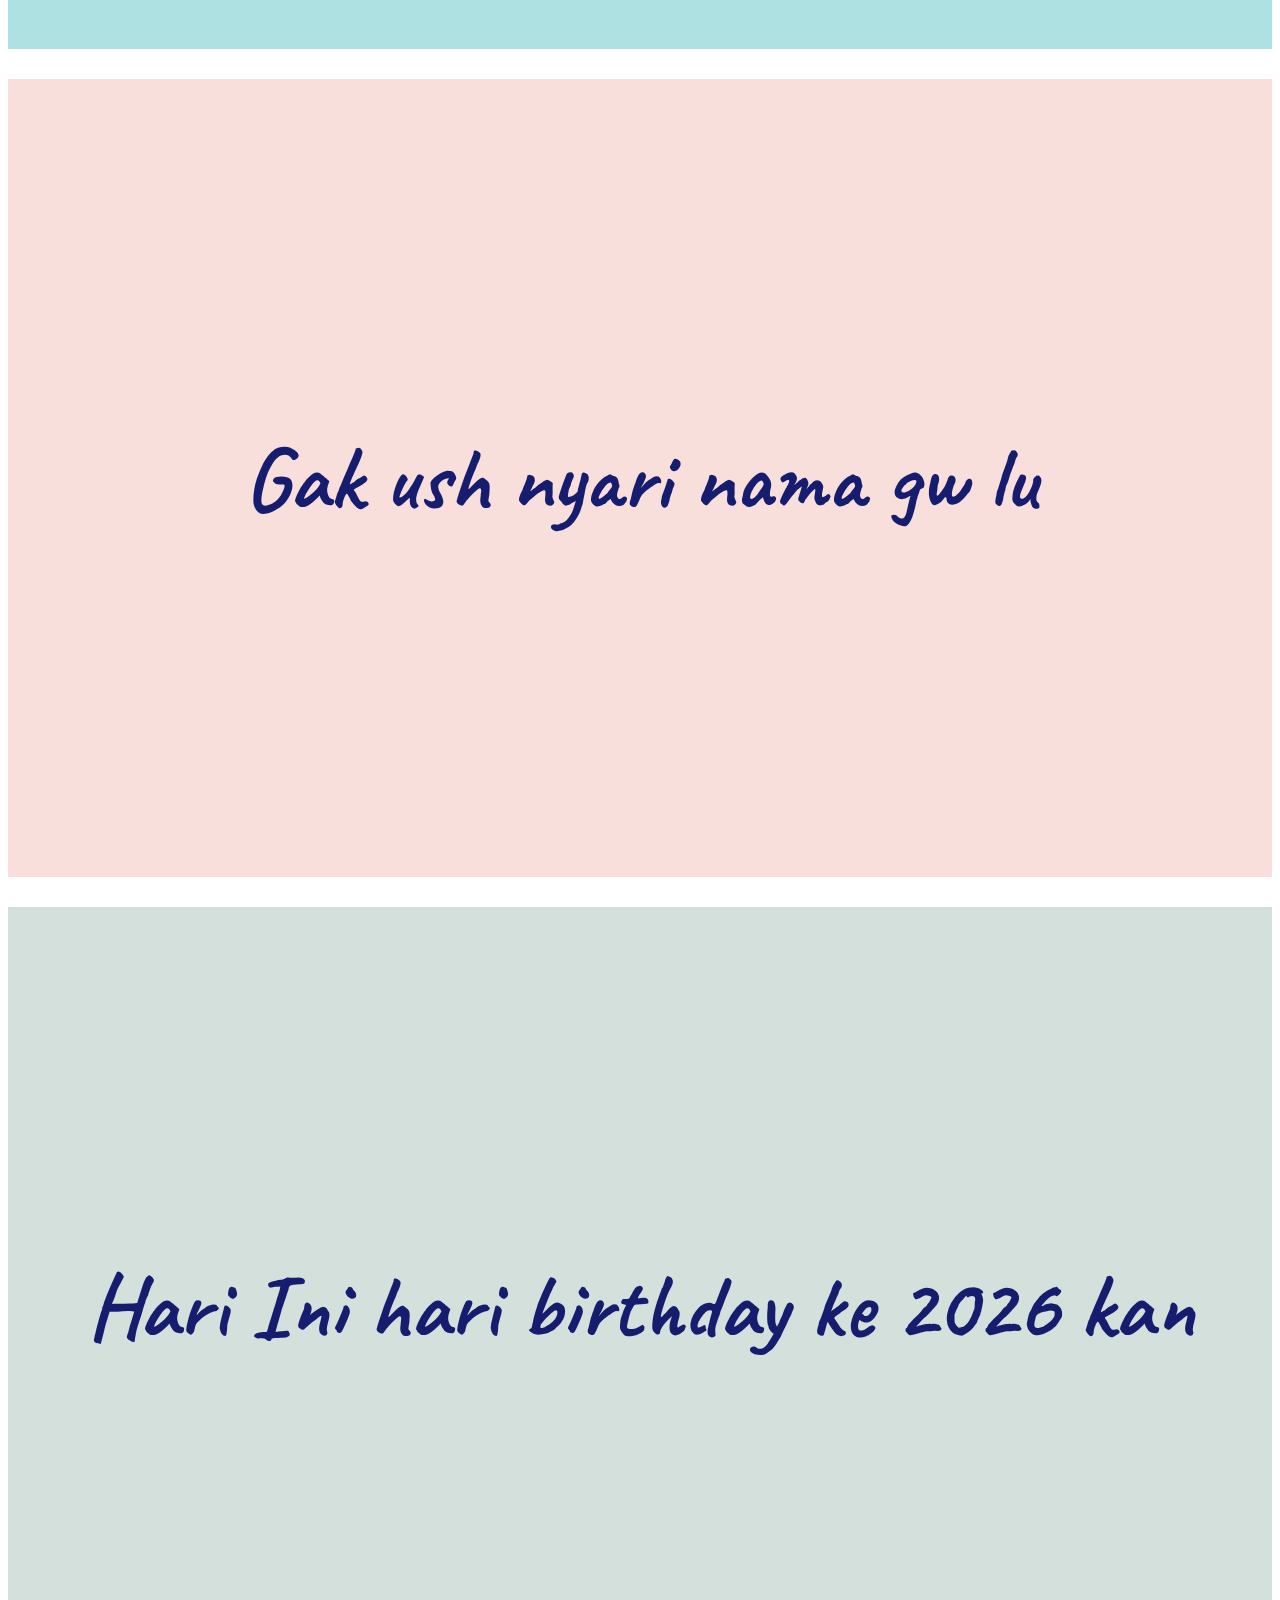
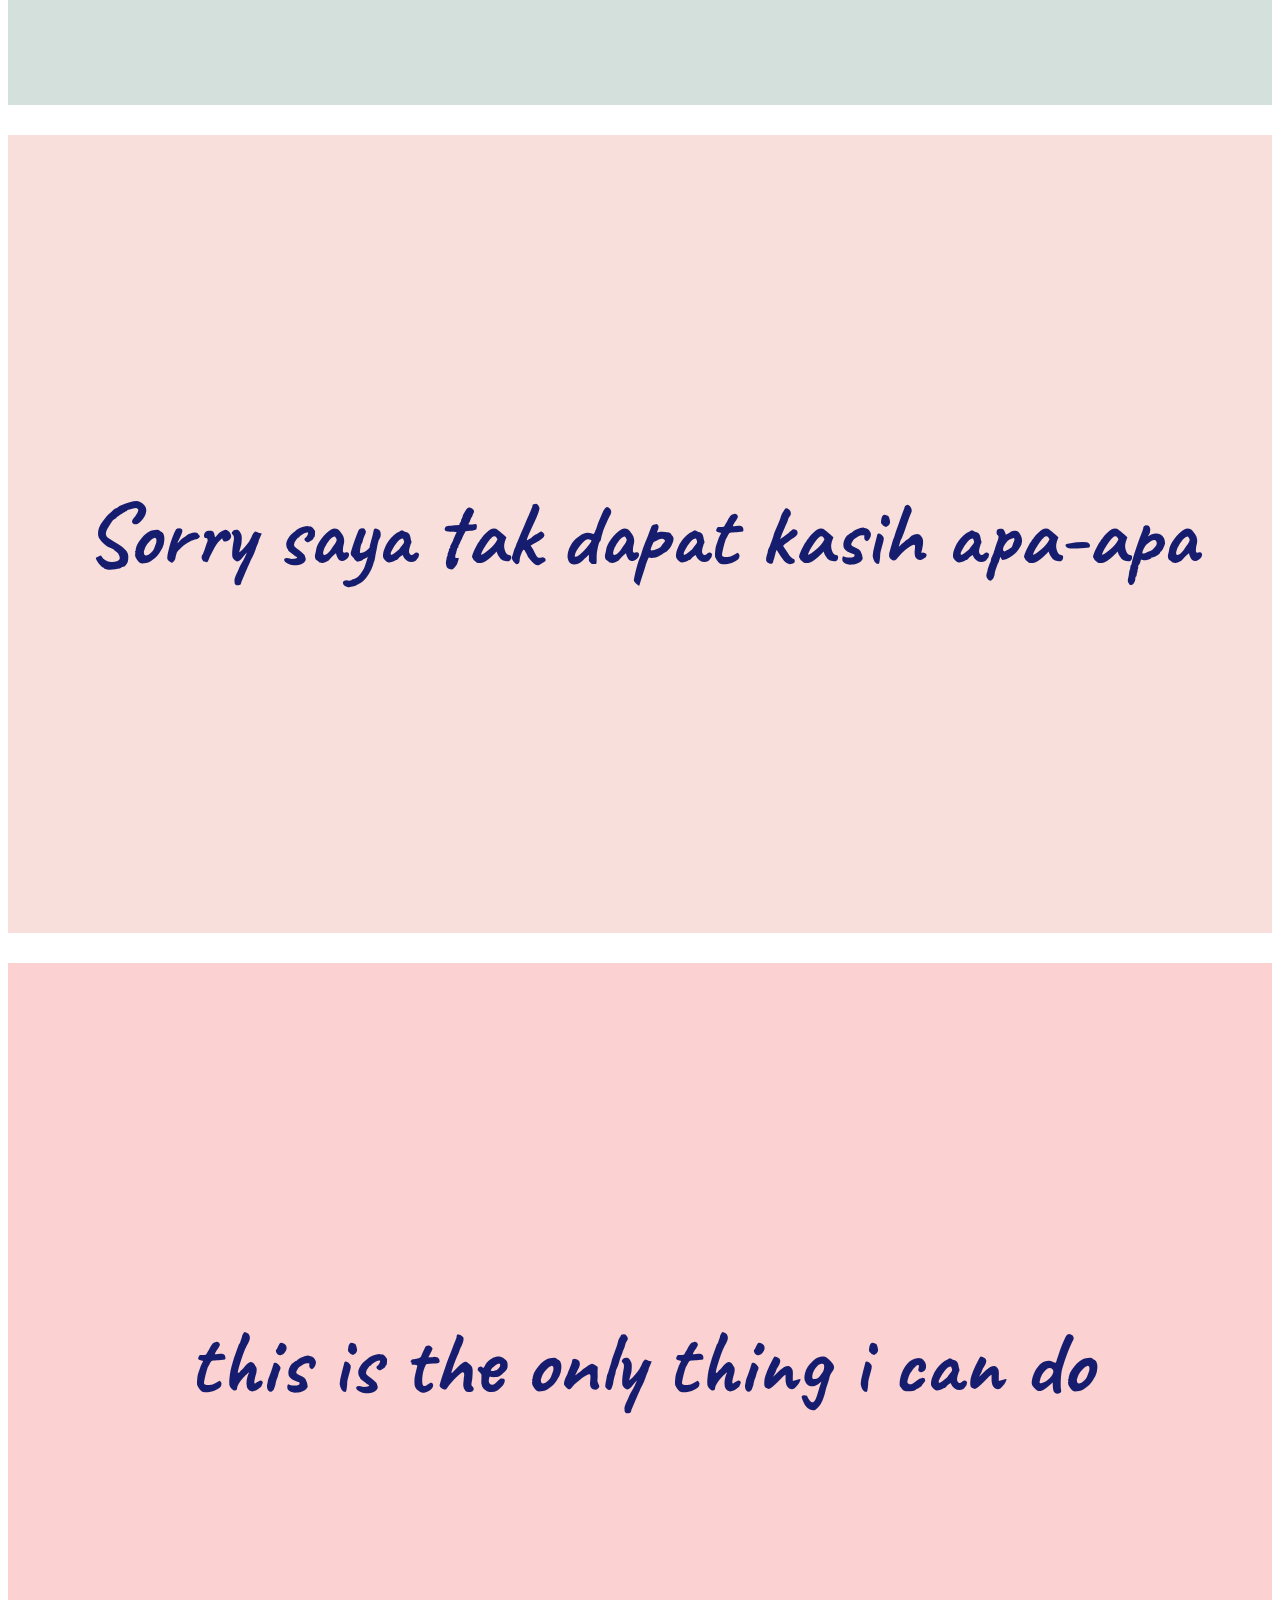
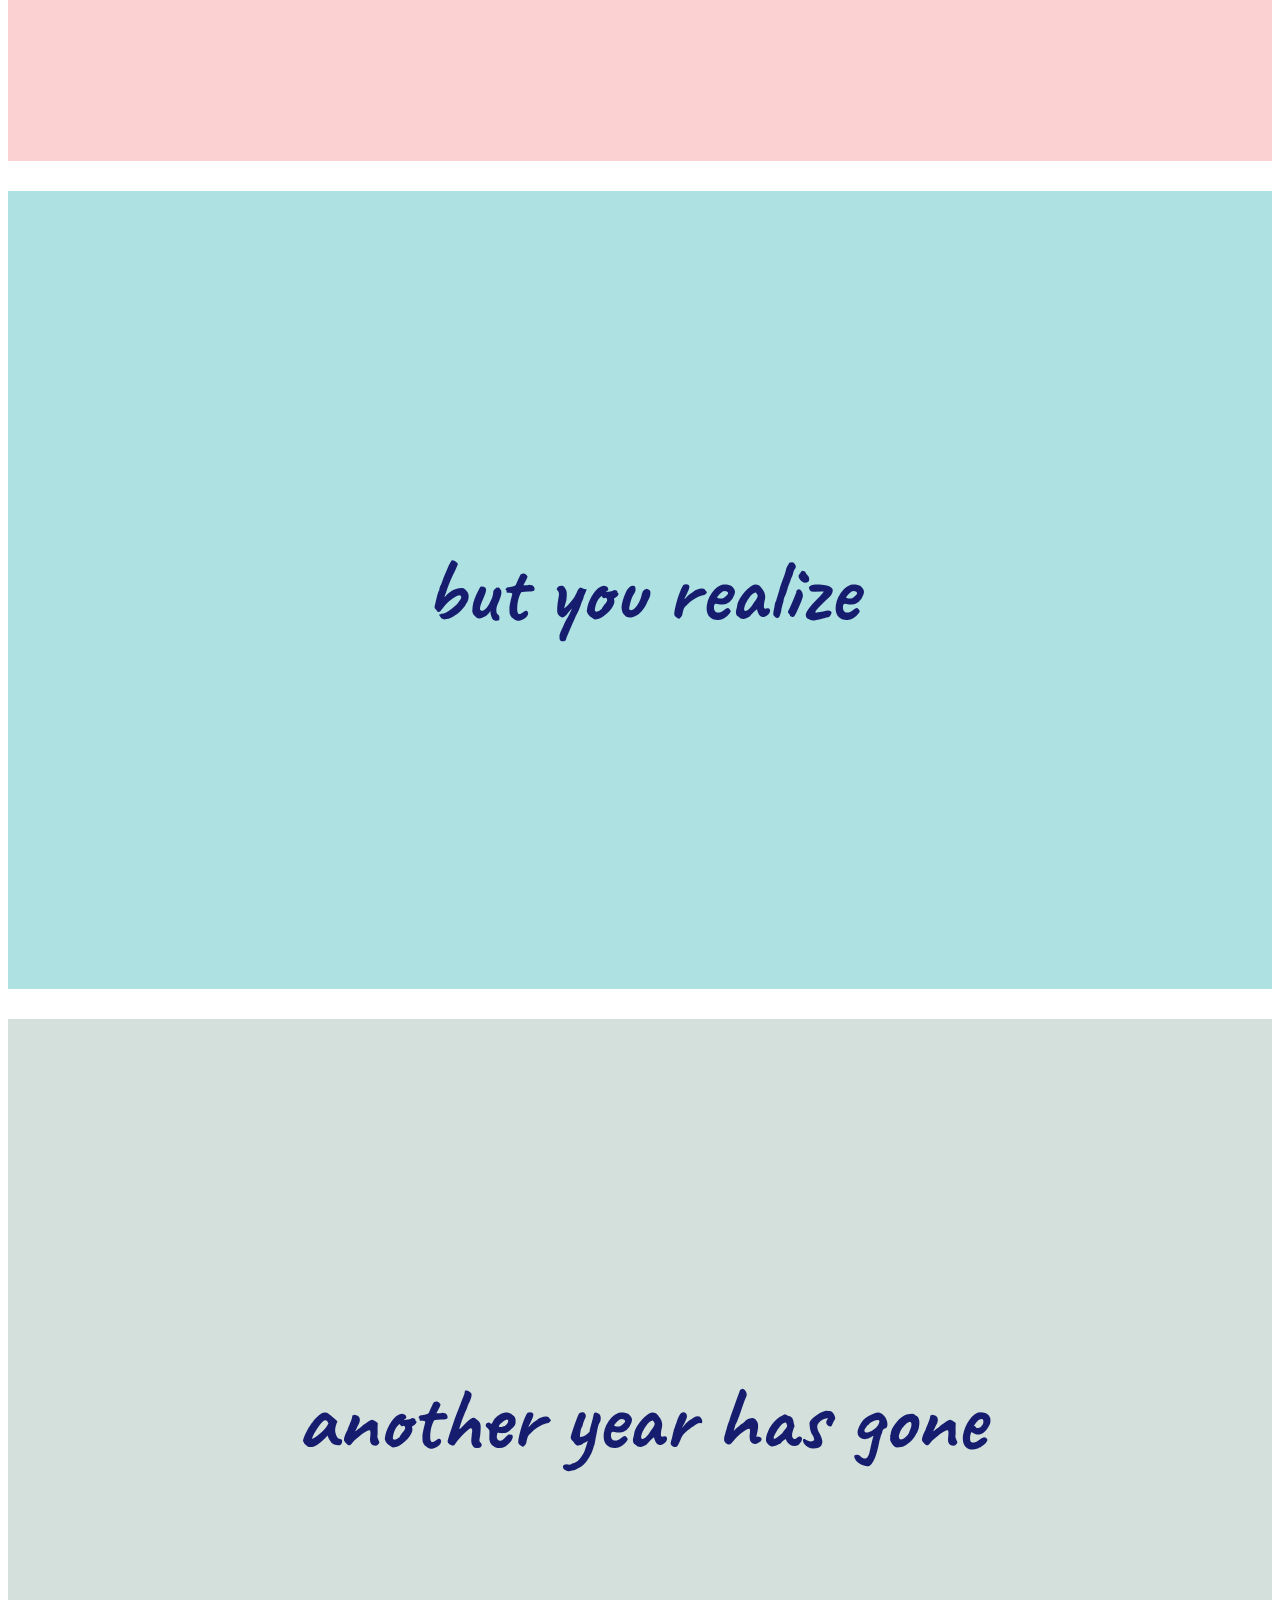
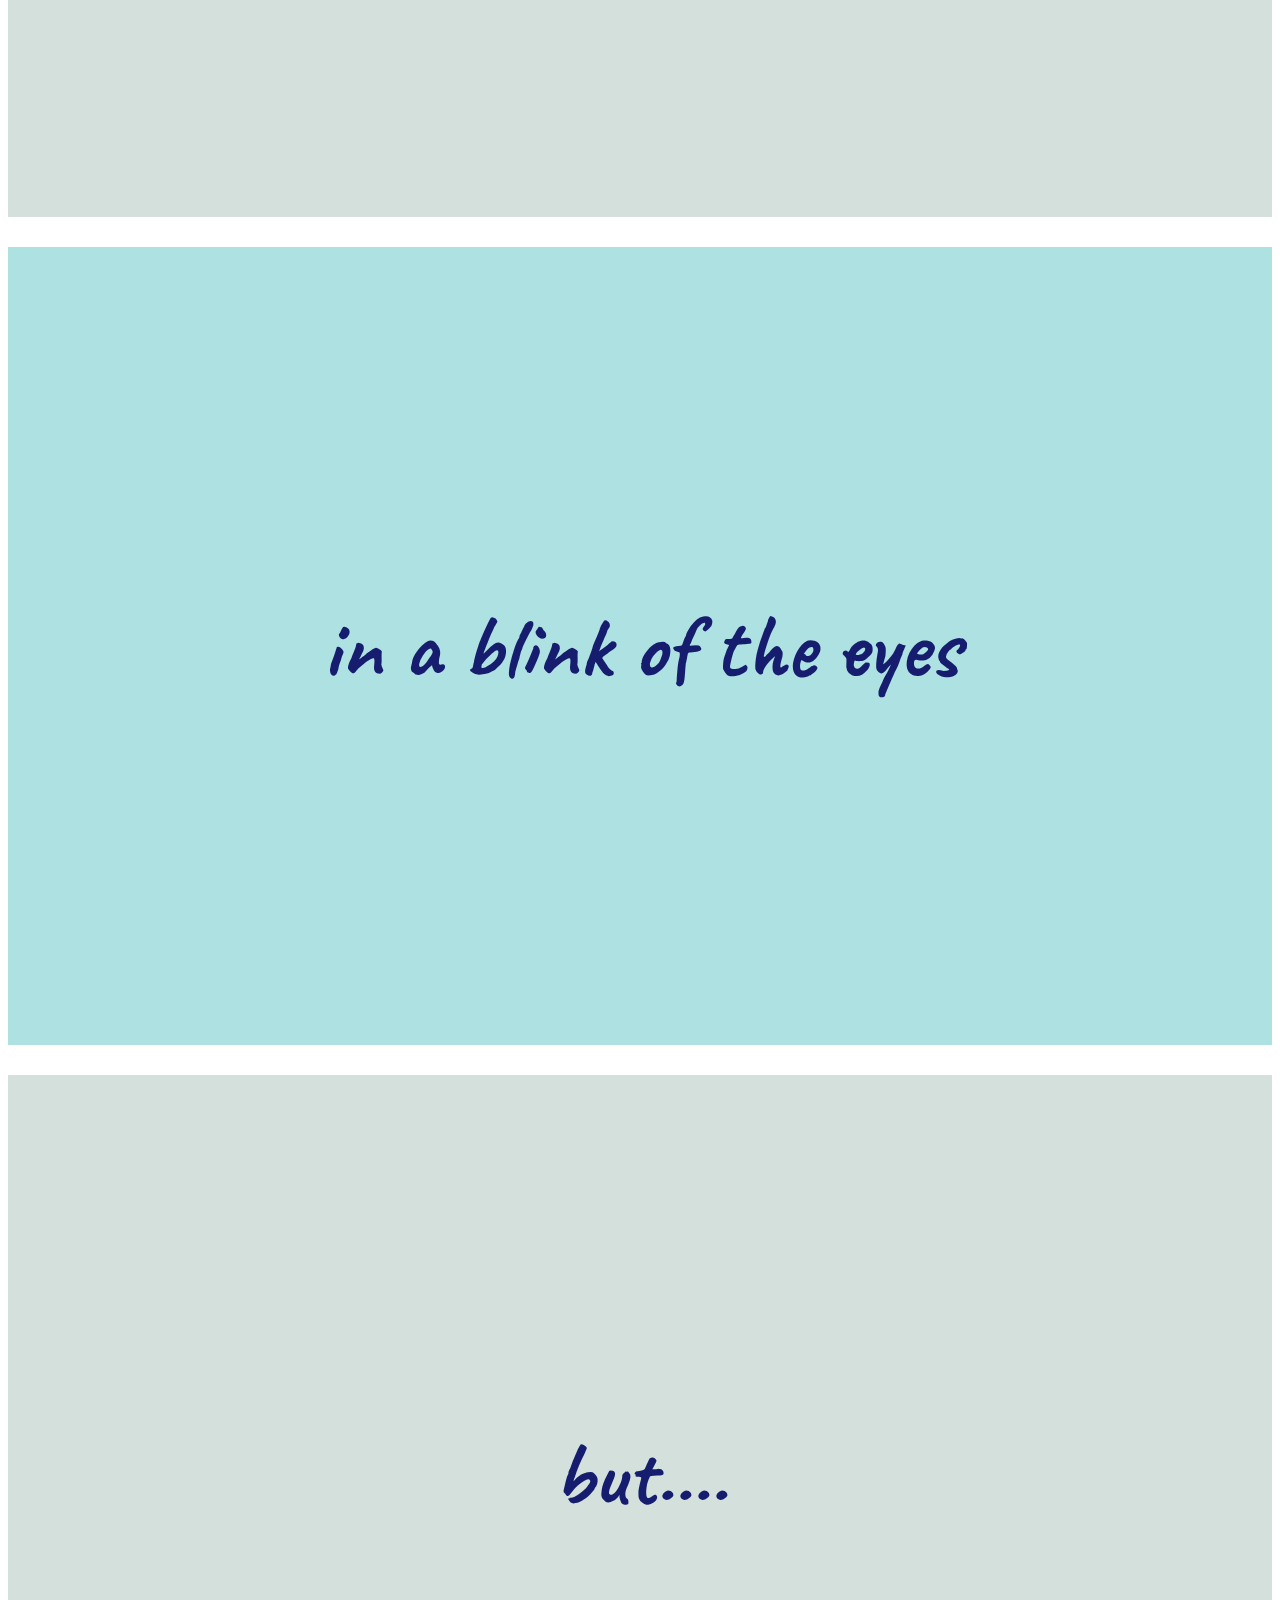
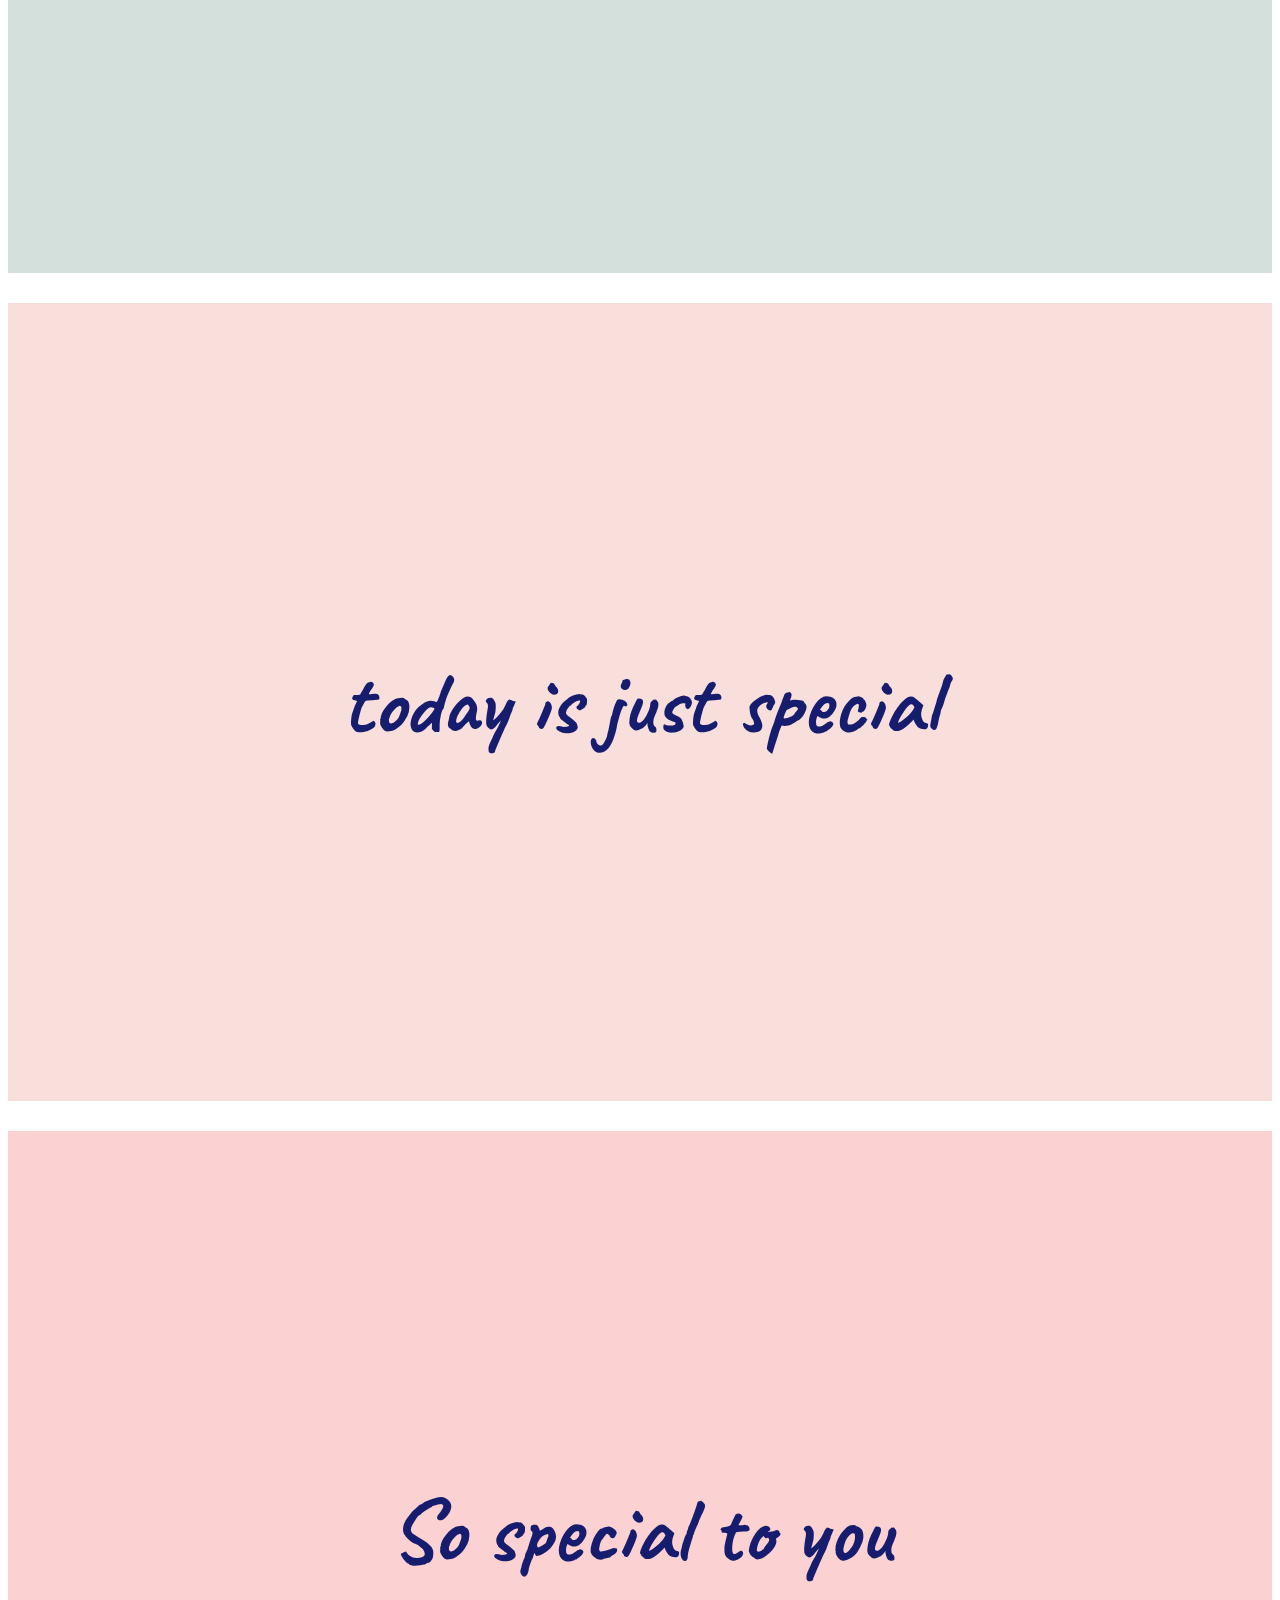
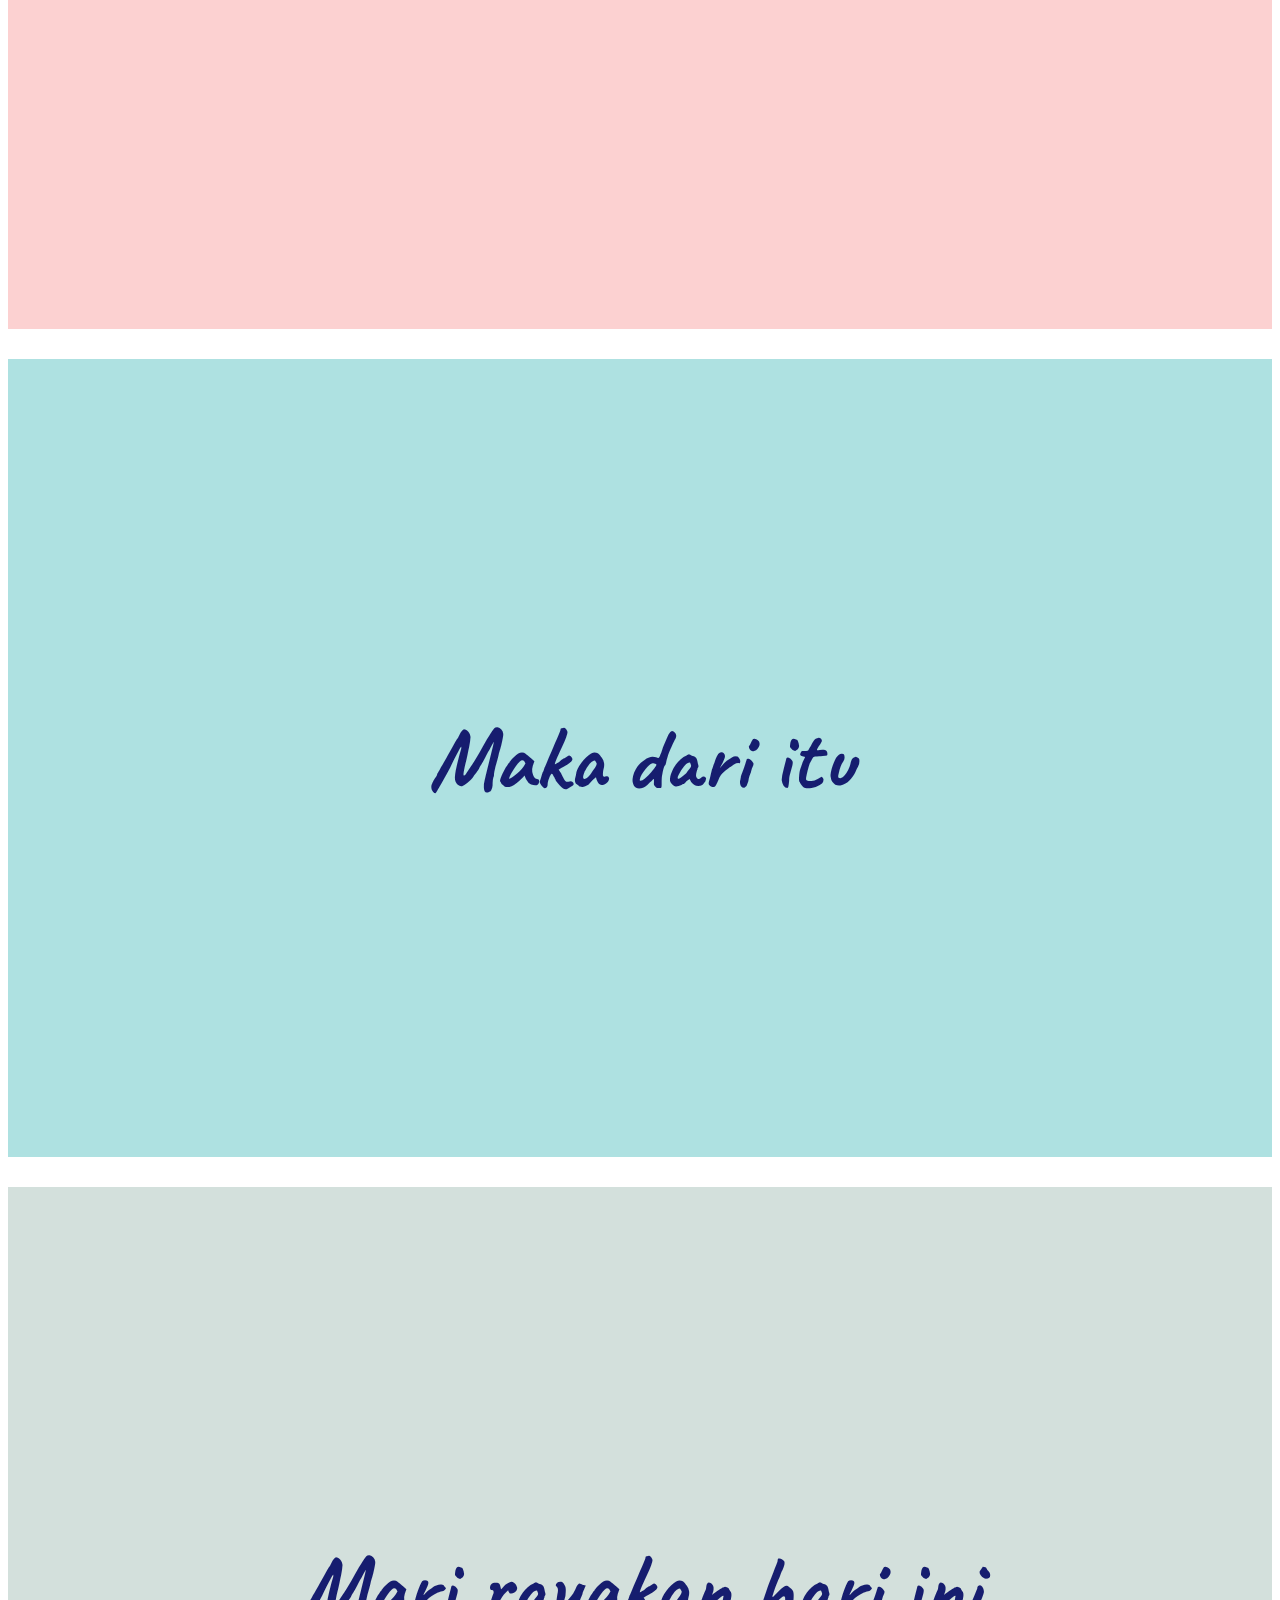
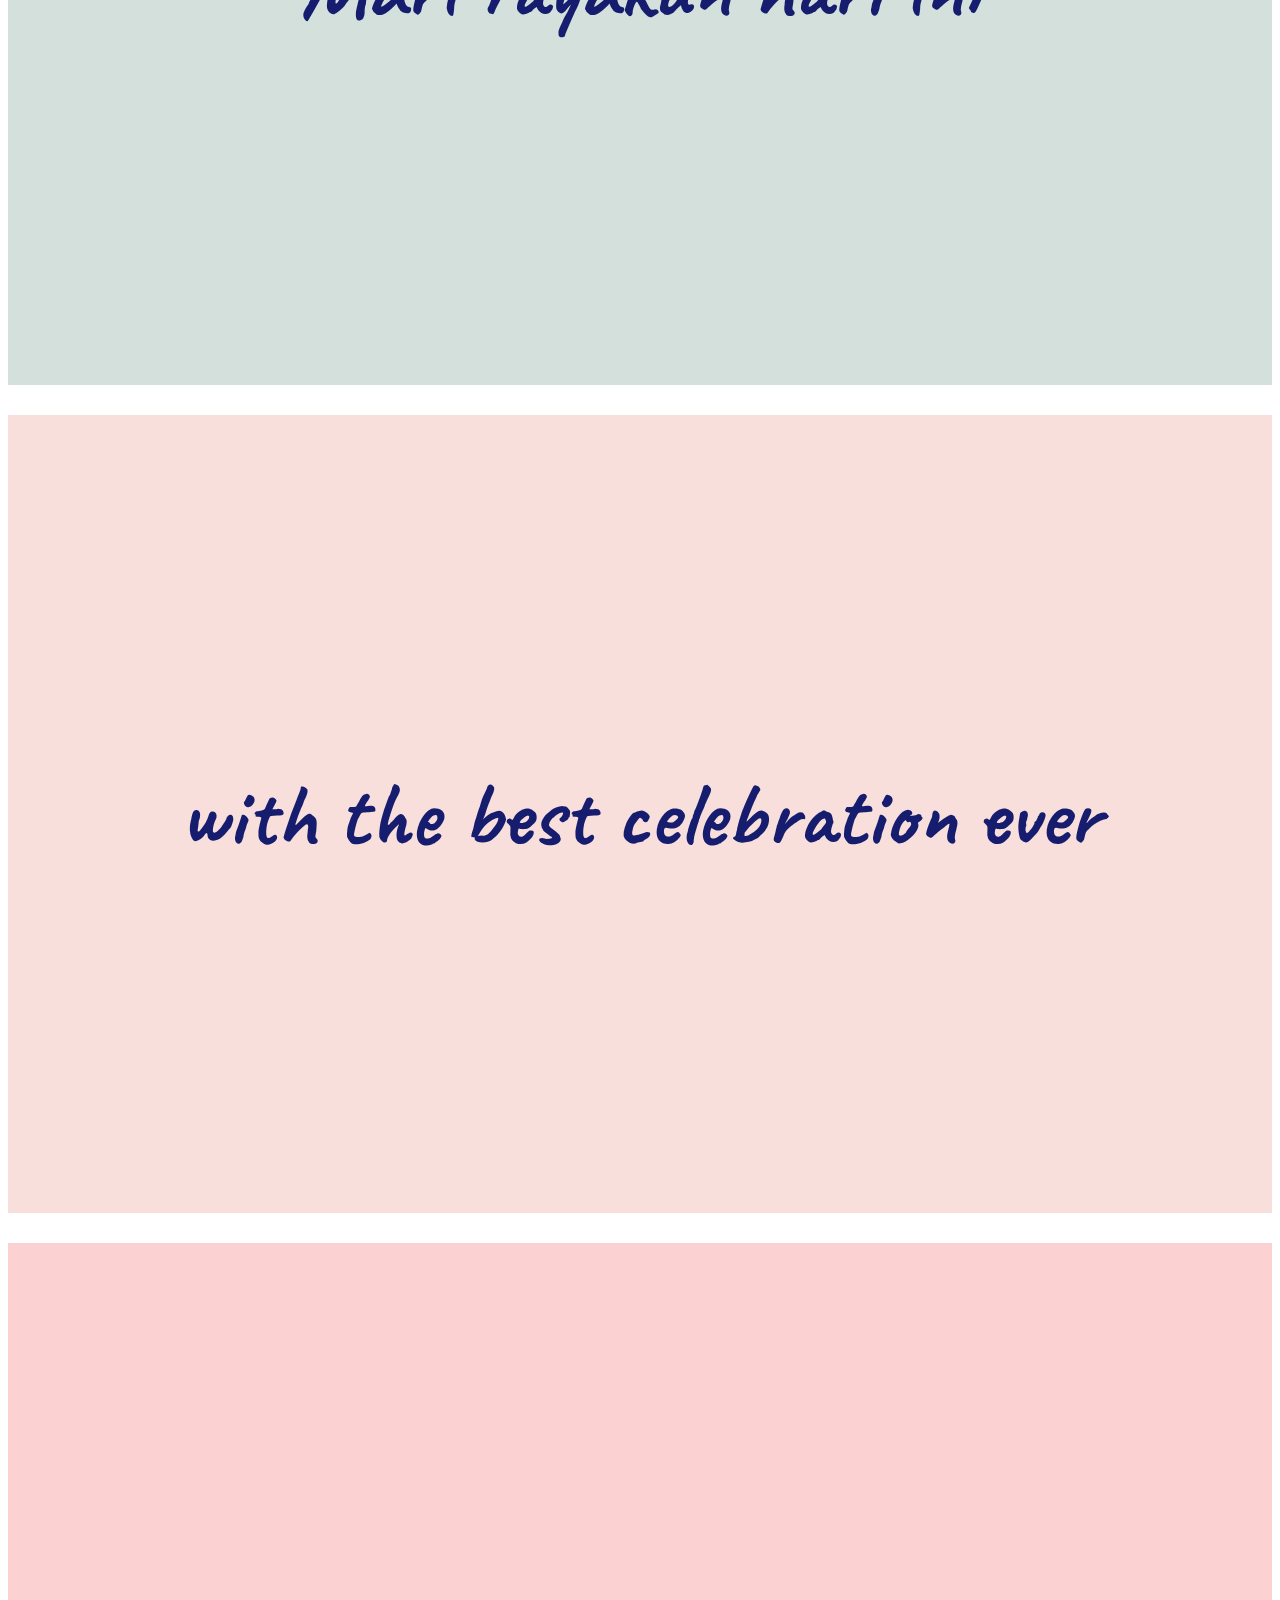
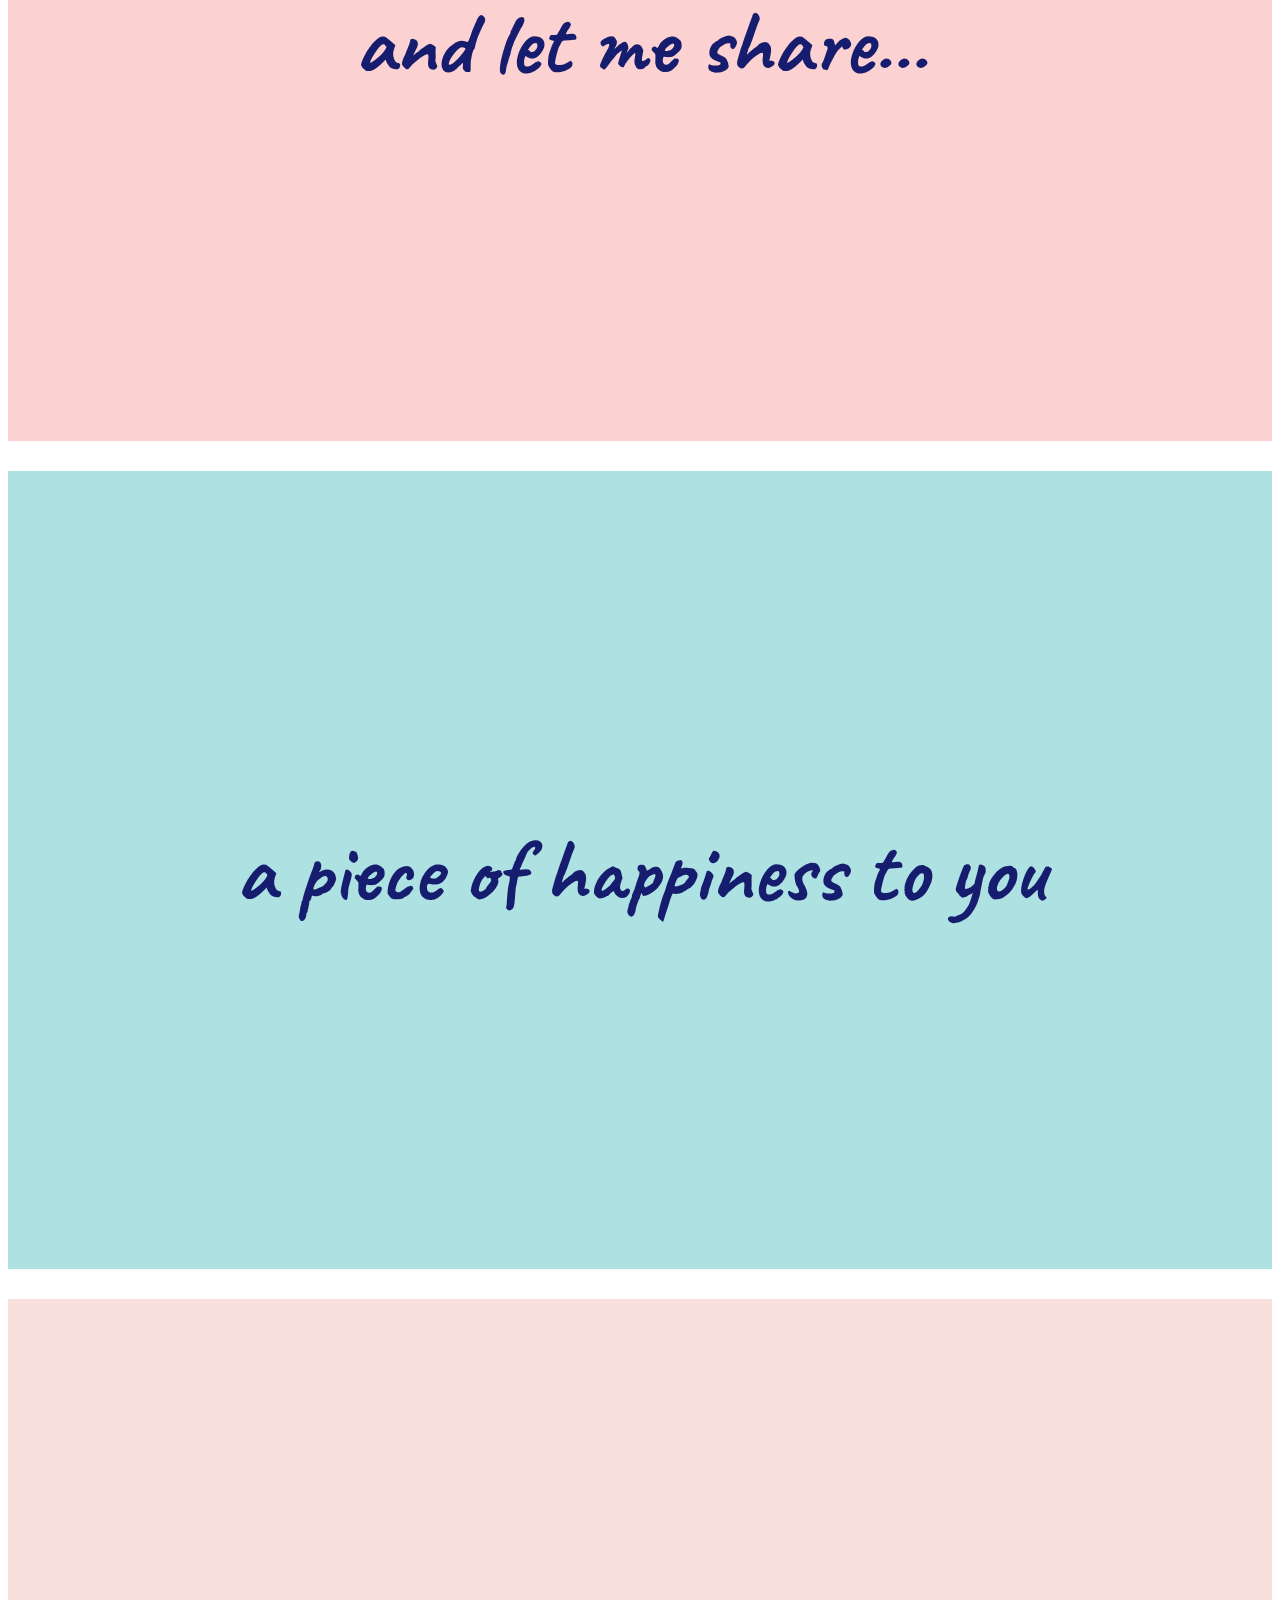
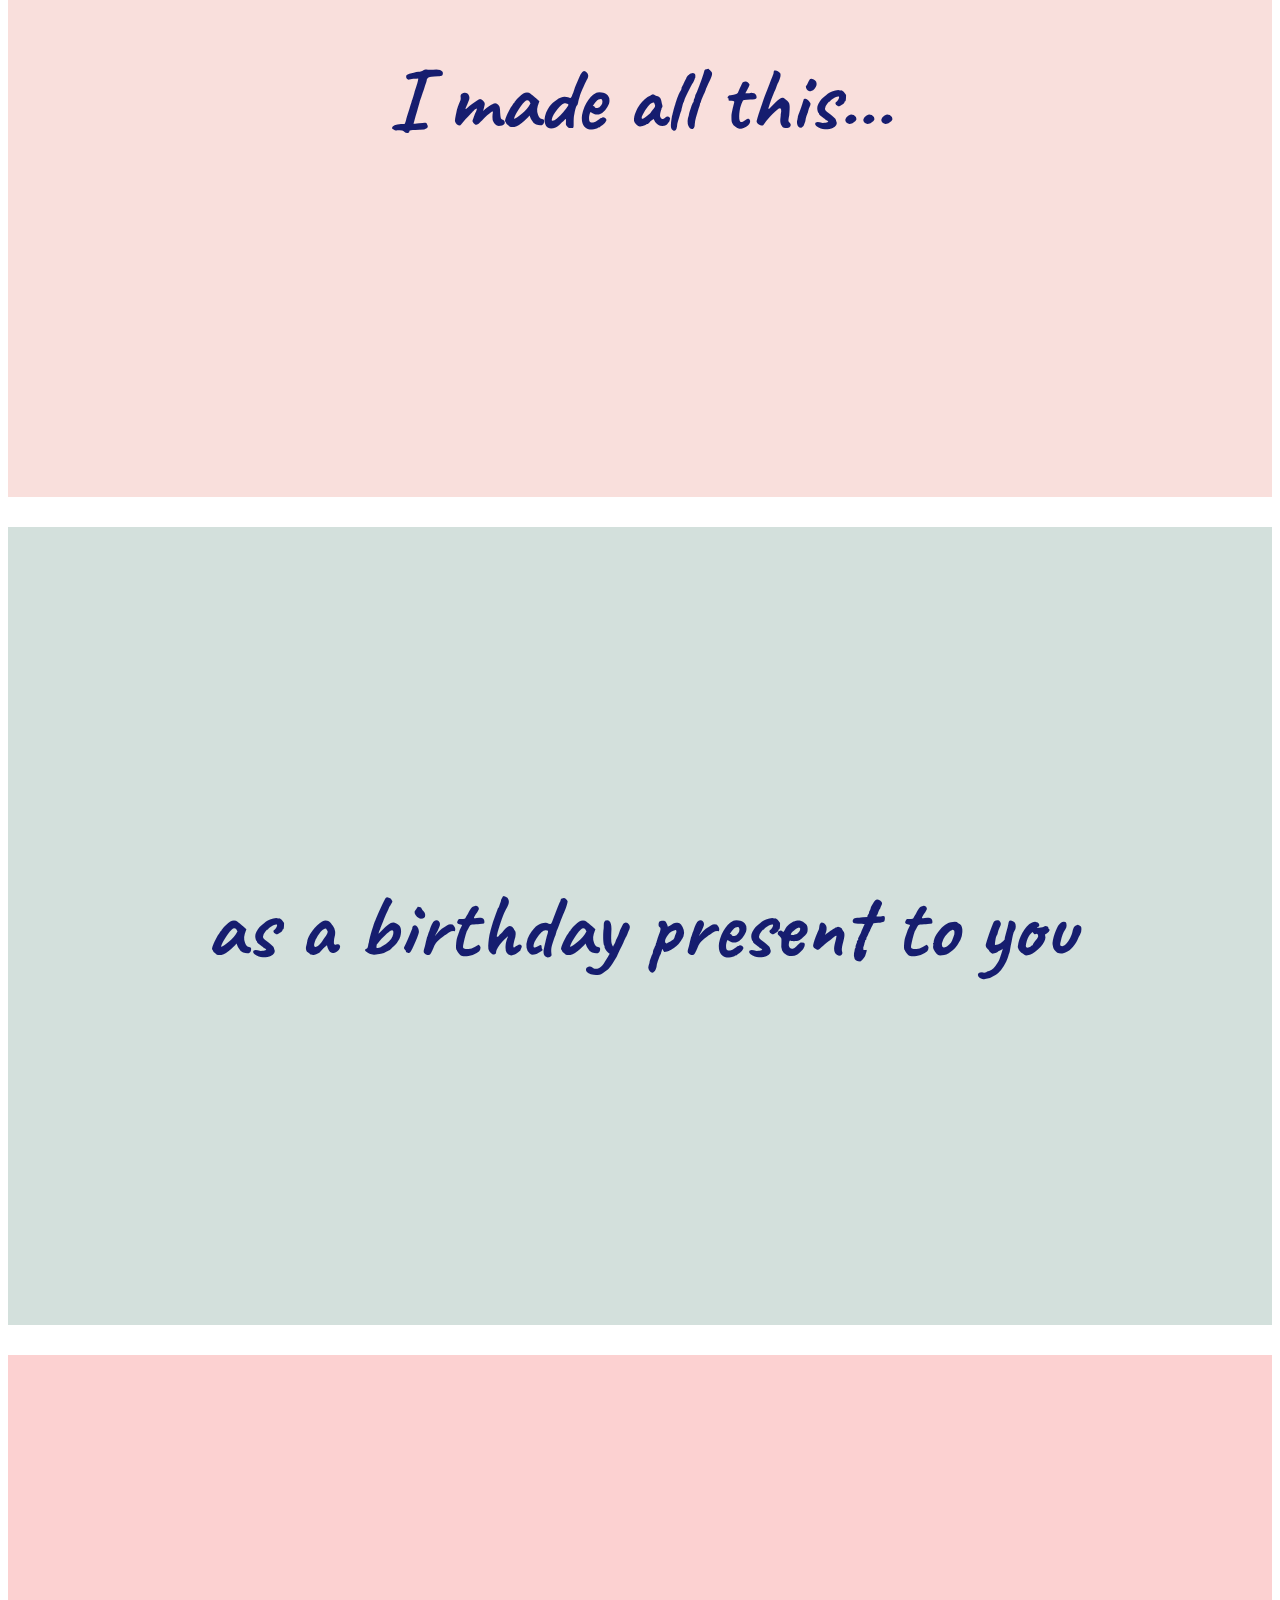
==== commit c6708e2f: "Update index.html(sementara)" ====
--- a/index.html
+++ b/index.html
@@ -132,6 +132,9 @@
       <div class="row" id="k2">
         <h4>Haii</h4>
       </div>
+       <div class="row" id="k4">
+        <h4>Gak ush nyari nama gw lu</h4>
+      </div>
       <div class="row" id="k3">
         <h4 id="say"></h4>
       </div>
@@ -262,7 +265,7 @@
         <h4>Carilah Aku...</h4>
       </div>
       <footer>
-        <p>&copy;2022 <a href="https://instagram.com/teras.baca675?igshid=YmMyMTA2M2Y=" target="_blank">From Mr.F with ❤️</a></p>
+        <p>&copy;2022 <a href="https://instagram.com/teras.baca675?igshid=YmMyMTA2M2Y=" target="_blank">From Kepo Amat Lu with ❤️</a></p>
       </footer>
     </div>
     <script>
@@ -277,9 +280,9 @@
       let getAge = getYear - year;
       if (getAge == 2022) {
         alert("yahhh, tahun yang Anda masukan tidak valid");
-        document.getElementById("say").innerHTML = "Hari Ini Hari Jadi Awak kan";
+        document.getElementById("say").innerHTML = "Hari Ini its your birthday kan";
       } else {
-        document.getElementById("say").innerHTML = `Hari Ini hari jadi awak ke ${getAge} kan`;
+        document.getElementById("say").innerHTML = `Hari Ini hari birthday ke ${getAge} kan`;
       }
       alert(`Happy Bithday ${name}!!!`);
     </script>
